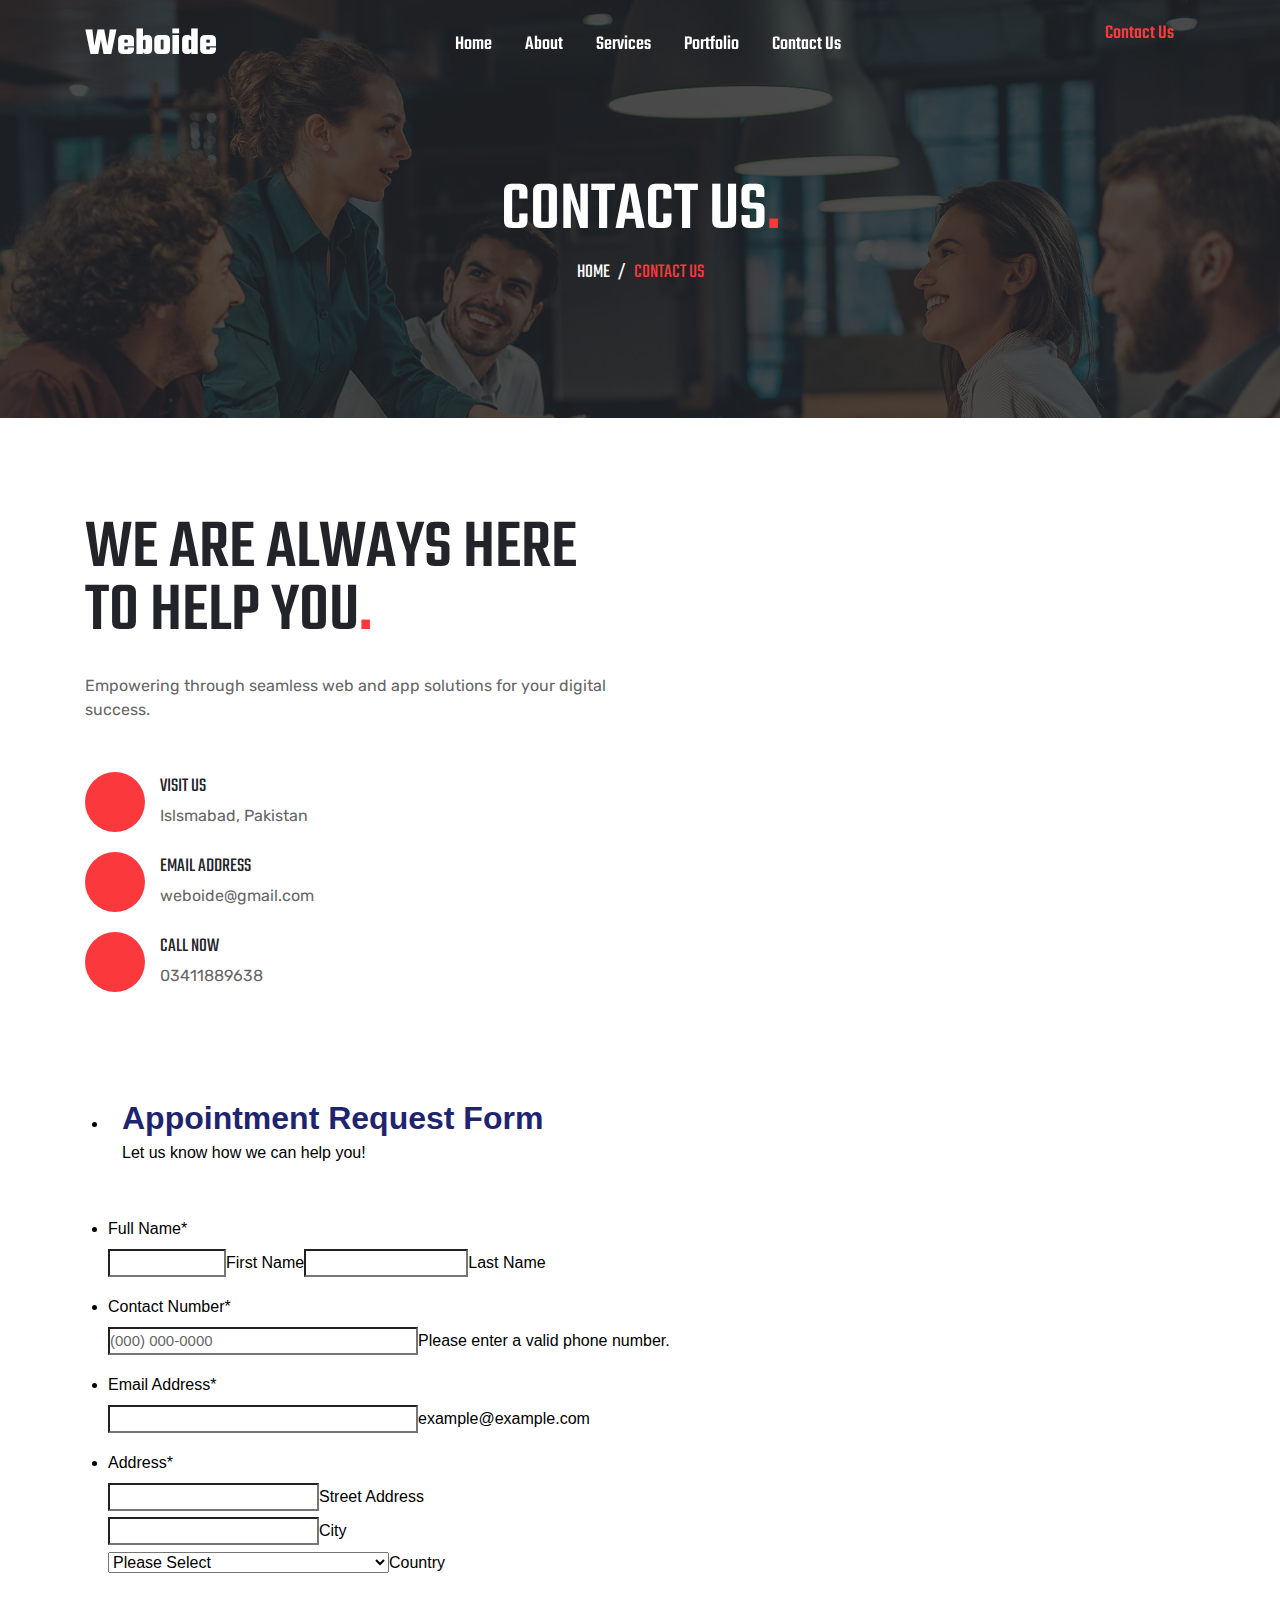
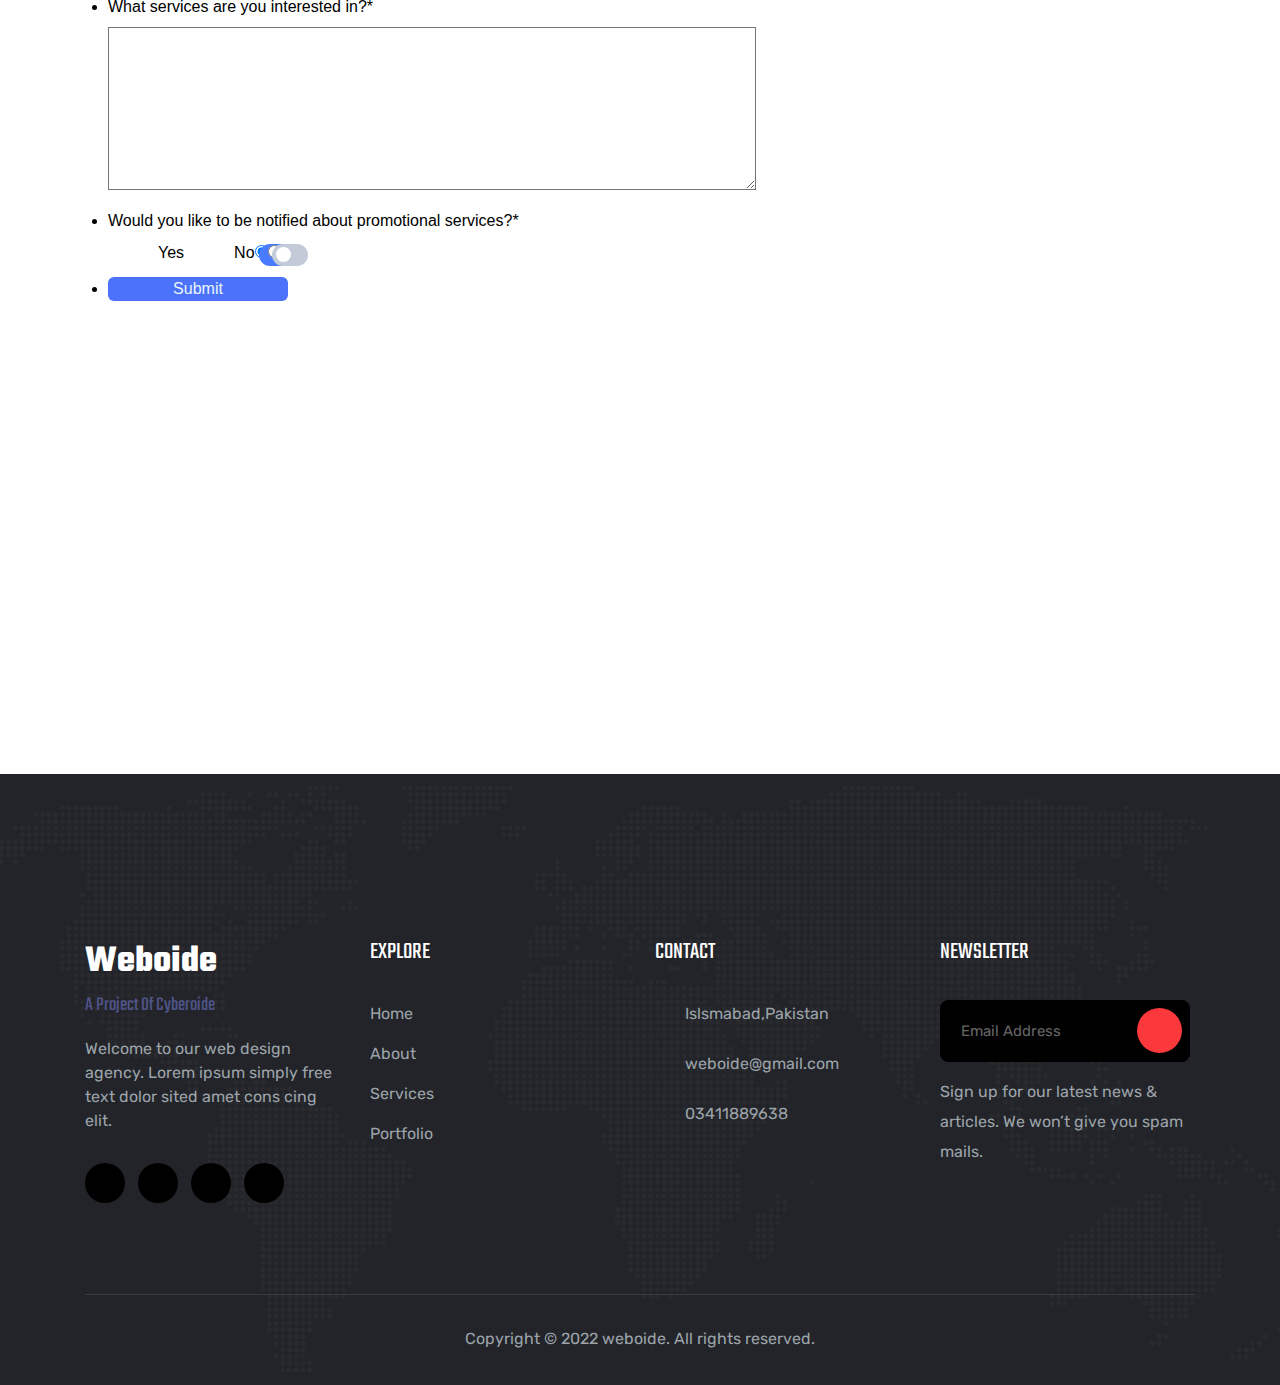
==== contact.html @ 8c6e2e1e "add jotform" ====
<!DOCTYPE html>
<html lang="en">

<head>
   <meta charset="UTF-8">
   <meta name="viewport" content="width=device-width, initial-scale=1.0">
   <meta http-equiv="X-UA-Compatible" content="ie=edge">
   <link rel="shortcut icon" href="img/favicon.png">
   <!-- GOOGLE FONTS CDN LINK -->
   <link rel="preconnect" href="https://fonts.gstatic.com">
   <link rel="stylesheet" href="https://cdnjs.cloudflare.com/ajax/libs/font-awesome/6.5.1/css/all.min.css"
      integrity="sha512-DTOQO9RWCH3ppGqcWaEA1BIZOC6xxalwEsw9c2QQeAIftl+Vegovlnee1c9QX4TctnWMn13TZye+giMm8e2LwA=="
      crossorigin="anonymous" referrerpolicy="no-referrer" />

   <link
      href="https://fonts.googleapis.com/css2?family=Rubik:wght@300;400;500;600;700;800&family=Teko:wght@400;500;600;700&display=swap"
      rel="stylesheet">
   <!-- CSS LINK -->
   <link rel="stylesheet" href="css/bootstrap.css">
   <!-- AOS ANIAMATION PLUGIN -->
   <link rel="stylesheet" href="css/animate.css">
   <!-- OWL CAROUSEL PLUGIN -->
   <link rel="stylesheet" href="css/owl.carousel.min.css">
   <link rel="stylesheet" href="css/owl.theme.default.min.css">
   <!-- MAGNIFIC POPUP PLUGIN -->
   <link rel="stylesheet" href="css/magnific-popup.css">
   <link rel="stylesheet" href="css/custom.css">
   <title>Weboide</title>
</head>

<body>



   <!-- ======================================== NAVIGRATION ======================================== -->
   <nav id="navigration" class="navbar fixed-top p-0">
      <div class="container">
         <!-- <a class="logo" href="#"><img src="img/logo.png" alt=""></a> -->
         <a class="logo" href="#">Weboide</a>

         <div class="sidenav">
            <div class="header">
               <a class="logo d-lg-none" href="#">Weboide</a>
               <a href="#" class="d-lg-none" id="showsidenav"><img src="img/icon/letter-x.png" alt=""> </a>
            </div>
            <ul class="mb-0">
               <li class="nav-item"><a class="nav-link" href="index.html">Home</a></li>
               <li class="nav-item"><a class="nav-link" href="#featureSection">About</a></li>
               <li class="nav-item"><a class="nav-link" href="#serviceSection">Services</a></li>
               <li class="nav-item"><a class="nav-link" href="#portfolioSection">Portfolio</a></li>
               <li class="nav-item"><a class="nav-link" href="contact.html">Contact Us</a></li>
            </ul>
         </div>
         <a href="contact.html" class="btn font-btn get-quote d-none d-md-block"><i class="fal fa-chevron-right"></i>
            <span>Contact Us</span></a>
         <div id="hamburger" class="d-lg-none">
            <img src="img/icon/menu.png" class="img01" alt="">
         </div>
      </div>
   </nav>



   <!-- ======================================== PAGE HEADER ======================================== -->
   <section id="pageHeader">
      <div class="overlay">
         <div class="container">
            <div class="row">
               <div class="col">
                  <div class="txt text-center">
                     <div class="sec-header">
                        <h2>CONTACT US<span>.</span></h2>
                        <p><a href="index.html">HOME</a> <span>/</span> CONTACT US</p>
                     </div>
                  </div>
               </div>
            </div>
         </div>
      </div>
   </section>





   <!-- ======================================== CONTACT SECTION ======================================== -->
   <section id="contactSection">
      <div class="container">
         <div class="row">
            <div class="col-lg-6 mb-5 mb-lg-0">
               <div class="part1">
                  <div class="sec-header">
                     <h2>WE ARE ALWAYS HERE TO HELP YOU<span>.</span></h2>
                     <p>Empowering through seamless web and app solutions for your digital success.</p>
                  </div>
                  <div class="icon-box wow fadeInLeftBig" data-wow-duration="1.5s">
                     <div class="icon">
                        <i class="fal fa-map-marker-alt"></i>
                     </div>
                     <div class="txt">
                        <p>VISIT US</p>
                        <span>Islsmabad, Pakistan</span>
                     </div>
                  </div>
                  <div class="icon-box wow fadeInLeftBig" data-wow-duration="1.5s">
                     <div class="icon">
                        <i class="fal fa-envelope"></i>
                     </div>
                     <div class="txt">
                        <p>EMAIL ADDRESS</p>
                        <span>weboide@gmail.com</span>
                     </div>
                  </div>
                  <div class="icon-box mb-0 wow fadeInLeftBig" data-wow-duration="1.5s">
                     <div class="icon">
                        <i class="fal fa-phone-alt"></i>
                     </div>
                     <div class="txt">
                        <p>CALL NOW</p>
                        <span>03411889638</span>
                     </div>
                  </div>
               </div>
            </div>

            <script src="https://cdn03.jotfor.ms/static/prototype.forms.js?v=3.3.50916" type="text/javascript"></script>
            <script src="https://cdn01.jotfor.ms/static/jotform.forms.js?v=3.3.50916" type="text/javascript"></script>
            <script src="https://cdn02.jotfor.ms/js/vendor/maskedinput_5.0.9.min.js?v=3.3.50916" type="text/javascript"></script>
            <script src="https://cdn03.jotfor.ms/js/punycode-1.4.1.min.js?v=3.3.50916" type="text/javascript" defer></script>
            <script src="https://cdn01.jotfor.ms/s/umd/5727c99f1b9/for-form-branding-footer.js?v=3.3.50916" type="text/javascript" defer></script>
            <script src="https://cdn01.jotfor.ms/js/vendor/smoothscroll.min.js?v=3.3.50916" type="text/javascript"></script>
            <script src="https://cdn02.jotfor.ms/js/errorNavigation.js?v=3.3.50916" type="text/javascript"></script>
            <script type="text/javascript">	JotForm.newDefaultTheme = true;
               JotForm.extendsNewTheme = false;
               JotForm.singleProduct = false;
               JotForm.newPaymentUIForNewCreatedForms = true;
               JotForm.texts = {"confirmEmail":"E-mail does not match","pleaseWait":"Please wait...","validateEmail":"You need to validate this e-mail","confirmClearForm":"Are you sure you want to clear the form","lessThan":"Your score should be less than or equal to","incompleteFields":"There are incomplete required fields. Please complete them.","required":"This field is required.","requireOne":"At least one field required.","requireEveryRow":"Every row is required.","requireEveryCell":"Every cell is required.","email":"Enter a valid e-mail address","alphabetic":"This field can only contain letters","numeric":"This field can only contain numeric values","alphanumeric":"This field can only contain letters and numbers.","cyrillic":"This field can only contain cyrillic characters","url":"This field can only contain a valid URL","currency":"This field can only contain currency values.","fillMask":"Field value must fill mask.","uploadExtensions":"You can only upload following files:","noUploadExtensions":"File has no extension file type (e.g. .txt, .png, .jpeg)","uploadFilesize":"File size cannot be bigger than:","uploadFilesizemin":"File size cannot be smaller than:","gradingScoreError":"Score total should only be less than or equal to","inputCarretErrorA":"Input should not be less than the minimum value:","inputCarretErrorB":"Input should not be greater than the maximum value:","maxDigitsError":"The maximum digits allowed is","minCharactersError":"The number of characters should not be less than the minimum value:","maxCharactersError":"The number of characters should not be more than the maximum value:","freeEmailError":"Free email accounts are not allowed","minSelectionsError":"The minimum required number of selections is ","maxSelectionsError":"The maximum number of selections allowed is ","pastDatesDisallowed":"Date must not be in the past.","dateLimited":"This date is unavailable.","dateInvalid":"This date is not valid. The date format is {format}","dateInvalidSeparate":"This date is not valid. Enter a valid {element}.","ageVerificationError":"You must be older than {minAge} years old to submit this form.","multipleFileUploads_typeError":"{file} has invalid extension. Only {extensions} are allowed.","multipleFileUploads_sizeError":"{file} is too large, maximum file size is {sizeLimit}.","multipleFileUploads_minSizeError":"{file} is too small, minimum file size is {minSizeLimit}.","multipleFileUploads_emptyError":"{file} is empty, please select files again without it.","multipleFileUploads_uploadFailed":"File upload failed, please remove it and upload the file again.","multipleFileUploads_onLeave":"The files are being uploaded, if you leave now the upload will be cancelled.","multipleFileUploads_fileLimitError":"Only {fileLimit} file uploads allowed.","dragAndDropFilesHere_infoMessage":"Drag and drop files here","chooseAFile_infoMessage":"Choose a file","maxFileSize_infoMessage":"Max. file size","generalError":"There are errors on the form. Please fix them before continuing.","generalPageError":"There are errors on this page. Please fix them before continuing.","wordLimitError":"Too many words. The limit is","wordMinLimitError":"Too few words.  The minimum is","characterLimitError":"Too many Characters.  The limit is","characterMinLimitError":"Too few characters. The minimum is","ccInvalidNumber":"Credit Card Number is invalid.","ccInvalidCVC":"CVC number is invalid.","ccInvalidExpireDate":"Expire date is invalid.","ccInvalidExpireMonth":"Expiration month is invalid.","ccInvalidExpireYear":"Expiration year is invalid.","ccMissingDetails":"Please fill up the credit card details.","ccMissingProduct":"Please select at least one product.","ccMissingDonation":"Please enter numeric values for donation amount.","disallowDecimals":"Please enter a whole number.","restrictedDomain":"This domain is not allowed","ccDonationMinLimitError":"Minimum amount is {minAmount} {currency}","requiredLegend":"All fields marked with * are required and must be filled.","geoPermissionTitle":"Permission Denied","geoPermissionDesc":"Check your browser's privacy settings.","geoNotAvailableTitle":"Position Unavailable","geoNotAvailableDesc":"Location provider not available. Please enter the address manually.","geoTimeoutTitle":"Timeout","geoTimeoutDesc":"Please check your internet connection and try again.","selectedTime":"Selected Time","formerSelectedTime":"Former Time","cancelAppointment":"Cancel Appointment","cancelSelection":"Cancel Selection","noSlotsAvailable":"No slots available","slotUnavailable":"{time} on {date} has been selected is unavailable. Please select another slot.","multipleError":"There are {count} errors on this page. Please correct them before moving on.","oneError":"There is {count} error on this page. Please correct it before moving on.","doneMessage":"Well done! All errors are fixed.","doneButton":"Done","reviewSubmitText":"Review and Submit","nextButtonText":"Next","prevButtonText":"Previous","seeErrorsButton":"See Errors","notEnoughStock":"Not enough stock for the current selection","notEnoughStock_remainedItems":"Not enough stock for the current selection ({count} items left)","soldOut":"Sold Out","justSoldOut":"Just Sold Out","selectionSoldOut":"Selection Sold Out","subProductItemsLeft":"({count} items left)","startButtonText":"START","submitButtonText":"Submit","submissionLimit":"Sorry! Only one entry is allowed. Multiple submissions are disabled for this form.","reviewBackText":"Back to Form","seeAllText":"See All","progressMiddleText":"of","fieldError":"field has an error.","error":"Error"};
               JotForm.newPaymentUI = true;
               JotForm.replaceTagTest = true;
               JotForm.clearFieldOnHide="disable";
               JotForm.submitError="jumpToFirstError";
               window.addEventListener('DOMContentLoaded',function(){window.brandingFooter.init({"formID":240355341008446,"campaign":"powered_by_jotform_le","isCardForm":false,"isLegacyForm":true})});	JotForm.isFullSource = true;
            
               JotForm.init(function(){
               /*INIT-START*/
                  JotForm.setPhoneMaskingValidator( 'input_4_full', '\u0028\u0023\u0023\u0023\u0029 \u0023\u0023\u0023\u002d\u0023\u0023\u0023\u0023' );
            if (window.JotForm && JotForm.accessible) $('input_10').setAttribute('tabindex',0);
                  JotForm.setCustomHint( 'input_10', 'Type here...' );
                  JotForm.alterTexts({"startButtonText":"START"});
               /*INIT-END*/
               });
            
               setTimeout(function() {
            JotForm.paymentExtrasOnTheFly([null,{"name":"heading","qid":"1","text":"Appointment Request Form","type":"control_head"},null,{"name":"fullName","qid":"3","text":"Full Name","type":"control_fullname"},{"name":"contactNumber","qid":"4","text":"Contact Number","type":"control_phone"},{"name":"emailAddress","qid":"5","subLabel":"example@example.com","text":"Email Address","type":"control_email"},{"name":"address","qid":"6","text":"Address","type":"control_address"},null,null,null,{"mde":"No","name":"whatServices","qid":"10","text":"What services are you interested in?","type":"control_textarea","wysiwyg":"Disable"},{"name":"wouldYou","qid":"11","text":"Would you like to be notified about promotional services?","type":"control_radio"},null,null,{"name":"submit","qid":"14","text":"Submit","type":"control_button"}]);}, 20); 
            </script>
            <link type="text/css" rel="stylesheet" href="https://cdn01.jotfor.ms/stylebuilder/static/form-common.css?v=f3ae569
            "/>
            <style type="text/css">@media print{*{-webkit-print-color-adjust: exact !important;color-adjust: exact !important;}.form-section{display:inline!important}.form-pagebreak{display:none!important}.form-section-closed{height:auto!important}.page-section{position:initial!important}}</style>
            <link type="text/css" rel="stylesheet" href="https://cdn02.jotfor.ms/themes/CSS/5e6b428acc8c4e222d1beb91.css?v=3.3.50916"/>
            <link type="text/css" rel="stylesheet" href="https://cdn03.jotfor.ms/css/styles/payment/payment_styles.css?3.3.50916" />
            <link type="text/css" rel="stylesheet" href="https://cdn01.jotfor.ms/css/styles/payment/payment_feature.css?3.3.50916" />
            <link type="text/css" rel="stylesheet" href="https://cdn02.jotfor.ms/stylebuilder/static/donationBox.css?v=3.3.50916">
            <style type="text/css" id="form-designer-style">
                /* Injected CSS Code */
            
            /* Begining of advanced designer */
            /*PREFERENCES STYLE*/
            /*  1 - Preferences style */
            /*  1 - FONT FAMILY */
            .form-all {
              font-family: "Inter", sans-serif;
            }
            /* 2 - FORM WIDTH */
            .form-all {
              max-width: 752px;
            }
            /* 5 - FONT SIZE */
            .form-all {
              font-size: 16px;
            }
            /* 5 - input bg color */
            .form-textbox,
            .form-textarea,
            .form-radio-other-input,
            .form-checkbox-other-input,
            .form-captcha input,
            .form-spinner input {
              background-color: #ffffff;
            }
            /* 10 - LINE SPACING */
            .form-line {
              margin-top: 12px;
              margin-bottom: 12px;
              padding-top: 0;
              padding-bottom: 0;
            }
            .supernova .form-all,
            .form-all {
              background-color: #ffffff;
            }
            .supernova {
              background-color: #4c72fb;
            }
            .supernova body {
              background-color: transparent;
            }
            .form-all,
            .form-label-top,
            .form-label-left,
            .form-label-right,
            .form-html,
            .form-checkbox-item label,
            .form-radio-item label,
            span.FITB .qb-checkbox-label,
            span.FITB .qb-radiobox-label,
            span.FITB .form-radio label,
            span.FITB .form-checkbox label,
            [data-blotid][data-type=checkbox] [data-labelid],
            [data-blotid][data-type=radiobox] [data-labelid],
            span.FITB-inptCont[data-type=checkbox] label,
            span.FITB-inptCont[data-type=radiobox] label,
            .form-sub-label {
              color: #000000;
            }
            .form-all {
              margin: 72px auto;
            }
            .form-all:before {
              content: none;
            }
            /*PREFERENCES STYLE*/
            /* 17 - INPUT WIDTHS */
            /*  20 - FORM PADDING */
            ul.form-section {
              padding: 0px 38px;
            }
            /* Heights */
            /* 11 - LINE PADDING */
            /* LABEL STYLE */
            /* 12 - ROUNDED INPUTS */
            .form-textbox:not(#productSearch-input),
            .form-radio-other-input,
            .form-checkbox-other-input,
            .form-captcha input,
            .form-spinner input,
            .form-pagebreak-back,
            .form-pagebreak-next,
            .qq-upload-button,
            .signature-wrapper,
            .form-error-message {
              border-radius: 0px;
            }
            .form-textarea {
              border-radius: 0px;
            }
            .supernova .form-all,
            .form-all {
              border-radius: 20px;
            }
            .form-section:first-child {
              border-radius: 20px 20px 0 0;
            }
            .form-section:last-child {
              border-radius: 0 0 20px 20px;
            }
            .form-radio-item,
            .form-checkbox-item {
              padding-bottom: 0px;
            }
            .form-radio-item:last-child,
            .form-checkbox-item:last-child {
              padding-bottom: 0;
            }
            .form-single-column .form-checkbox-item,
            .form-single-column .form-radio-item {
              width: 100%;
            }
            .form-checkbox-item .editor-container div,
            .form-radio-item .editor-container div {
              position: relative;
            }
            .form-checkbox-item .editor-container div:before,
            .form-radio-item .editor-container div:before {
              display: inline-block;
              vertical-align: middle;
              left: 0;
              width: 20px;
              height: 20px;
            }
            .form-radio-item:not(#foo),
            .form-checkbox-item:not(#foo) {
              position: relative;
            }
            .form-radio-item:not(#foo) .form-radio + span:before,
            .form-checkbox-item:not(#foo) .form-radio + span:before,
            .form-radio-item:not(#foo) .form-radio + span:after,
            .form-checkbox-item:not(#foo) .form-radio + span:after,
            .form-radio-item:not(#foo) .form-radio:checked + span div:after,
            .form-checkbox-item:not(#foo) .form-radio:checked + span div:after,
            .form-radio-item:not(#foo) .form-checkbox + span:before,
            .form-checkbox-item:not(#foo) .form-checkbox + span:before,
            .form-radio-item:not(#foo) .form-checkbox + span:after,
            .form-checkbox-item:not(#foo) .form-checkbox + span:after,
            .form-radio-item:not(#foo) .form-checkbox:checked + span div:after,
            .form-checkbox-item:not(#foo) .form-checkbox:checked + span div:after {
              display: none;
            }
            .form-radio-item:not(#foo) .form-radio + label:after,
            .form-checkbox-item:not(#foo) .form-radio + label:after,
            .form-radio-item:not(#foo) .form-radio + span:after,
            .form-checkbox-item:not(#foo) .form-radio + span:after,
            .form-radio-item:not(#foo) .form-checkbox + label:after,
            .form-checkbox-item:not(#foo) .form-checkbox + label:after,
            .form-radio-item:not(#foo) .form-checkbox + span:after,
            .form-checkbox-item:not(#foo) .form-checkbox + span:after {
              opacity: 1;
              transform: scale(1);
            }
            .form-radio-item:not(#foo) label:after,
            .form-checkbox-item:not(#foo) label:after {
              background-color: #ffffff;
            }
            .form-radio-item:not(#foo) .form-checkbox + label,
            .form-checkbox-item:not(#foo) .form-checkbox + label,
            .form-radio-item:not(#foo) .form-checkbox + span,
            .form-checkbox-item:not(#foo) .form-checkbox + span,
            .form-radio-item:not(#foo) .form-radio + label,
            .form-checkbox-item:not(#foo) .form-radio + label,
            .form-radio-item:not(#foo) .form-radio + span,
            .form-checkbox-item:not(#foo) .form-radio + span {
              padding-left: 50px;
            }
            .form-radio-item:not(#foo) label,
            .form-checkbox-item:not(#foo) label {
              float: left;
            }
            .form-radio-item:not(#foo) label:before,
            .form-checkbox-item:not(#foo) label:before,
            .form-radio-item:not(#foo) .editor-container div:before,
            .form-checkbox-item:not(#foo) .editor-container div:before {
              content: '';
              position: absolute;
              display: inline-block;
              vertical-align: baseline;
              border-radius: 12px;
              top: 0;
              left: 4px;
              width: 36px;
              height: 22px;
              cursor: pointer;
              background: #C3CAD8;
            }
            .form-radio-item:not(#foo) label:after,
            .form-checkbox-item:not(#foo) label:after,
            .form-radio-item:not(#foo) .editor-container div:after,
            .form-checkbox-item:not(#foo) .editor-container div:after {
              content: '';
              position: absolute;
              display: inline-block;
              top: 3px;
              left: 8px;
              width: 15px;
              height: 15px;
              border-radius: 12px;
              -webkit-transition-property: all;
              -moz-transition-property: all;
              -ms-transition-property: all;
              -o-transition-property: all;
              transition-property: all;
              -webkit-transition-duration: 0.2s;
              -moz-transition-duration: 0.2s;
              -ms-transition-duration: 0.2s;
              -o-transition-duration: 0.2s;
              transition-duration: 0.2s;
              -webkit-transition-timing-function: ease;
              -moz-transition-timing-function: ease;
              -ms-transition-timing-function: ease;
              -o-transition-timing-function: ease;
              transition-timing-function: ease;
            }
            .form-radio-item:not(#foo) input:checked + label:before,
            .form-checkbox-item:not(#foo) input:checked + label:before {
              background: #487bff;
            }
            .form-radio-item:not(#foo) input:checked + label:after,
            .form-checkbox-item:not(#foo) input:checked + label:after {
              left: 20px;
            }
            .submit-button {
              font-size: 16px;
              font-weight: normal;
              font-family: inherit;
              border: none;
              border-width: 0px;
              border-style: solid;
              border-color: #3d9ae2;
            }
            .submit-button {
              min-width: 180px;
            }
            li[data-type="control_button"] .form-submit-button {
              color: #e8f6fb;
              background-color: #4c72fb;
              background-image: none;
              box-shadow: none;
              text-shadow: none;
            }
            li[data-type="control_button"] .form-submit-button:hover {
              background-color: #0534dc;
            }
            li[data-type="control_button"] button.jf-form-buttons.form-sacl-button,
            li[data-type="control_button"] button.jf-form-buttons.form-submit-print {
              color: #4c72fb;
              border-color: #4c72fb;
              background-image: none;
              background-color: #fff;
            }
            li[data-type="control_button"] button.jf-form-buttons.form-sacl-button:hover,
            li[data-type="control_button"] button.jf-form-buttons.form-submit-print:hover {
              background-color: #0534dc;
              color: #fff;
            }
            li[data-type="control_button"] button.jf-form-buttons.form-pagebreak-back {
              background-image: none;
              background-color: #0534dc;
              box-shadow: none;
              text-shadow: none;
            }
            li[data-type="control_button"] button.jf-form-buttons.form-pagebreak-back:hover {
              background-color: #0428aa;
              color: #fff;
            }
            .form-submit-button,
            .form-submit-reset,
            .form-submit-print {
              border-radius: 6px;
            }
            .form-all .form-pagebreak-back,
            .form-all .form-pagebreak-next {
              font-family: "Inter", sans-serif;
              font-size: 16px;
              font-weight: normal;
            }
            .form-all .form-pagebreak-back,
            .form-all .form-pagebreak-next {
              min-width: 128px;
            }
            li[data-type="control_image"] div {
              text-align: left;
            }
            li[data-type="control_image"] img {
              border: none;
              border-width: 0px !important;
              border-style: solid !important;
              border-color: false !important;
            }
            .supernova {
              height: 100%;
              background-repeat: no-repeat;
              background-attachment: scroll;
              background-position: center top;
              background-repeat: repeat;
            }
            .supernova {
              background-image: none;
            }
            #stage {
              background-image: none;
            }
            /* | */
            .form-all {
              background-repeat: no-repeat;
              background-attachment: scroll;
              background-position: center top;
              background-repeat: repeat;
            }
            .form-header-group {
              background-repeat: no-repeat;
              background-attachment: scroll;
              background-position: center top;
            }
            .header-large h1.form-header {
              font-size: 2em;
            }
            .header-large h2.form-header {
              font-size: 1.5em;
            }
            .header-large h3.form-header {
              font-size: 1.17em;
            }
            .header-large h1 + .form-subHeader {
              font-size: 1em;
            }
            .header-large h2 + .form-subHeader {
              font-size: .875em;
            }
            .header-large h3 + .form-subHeader {
              font-size: .75em;
            }
            .header-default h1.form-header {
              font-size: 2em;
            }
            .header-default h2.form-header {
              font-size: 1.5em;
            }
            .header-default h3.form-header {
              font-size: 1.17em;
            }
            .header-default h1 + .form-subHeader {
              font-size: 1em;
            }
            .header-default h2 + .form-subHeader {
              font-size: .875em;
            }
            .header-default h3 + .form-subHeader {
              font-size: .75em;
            }
            .header-small h1.form-header {
              font-size: 2em;
            }
            .header-small h2.form-header {
              font-size: 1.5em;
            }
            .header-small h3.form-header {
              font-size: 1.17em;
            }
            .header-small h1 + .form-subHeader {
              font-size: 1em;
            }
            .header-small h2 + .form-subHeader {
              font-size: .875em;
            }
            .header-small h3 + .form-subHeader {
              font-size: .75em;
            }
            .form-header-group {
              text-align: left;
            }
            .form-header-group {
              font-family: "false", sans-serif;
            }
            div.form-header-group.header-large,
            div.form-header-group.hasImage {
              margin: 0px -38px;
            }
            div.form-header-group.header-large,
            div.form-header-group.hasImage {
              padding: 40px 52px;
            }
            .form-header-group .form-header,
            .form-header-group .form-subHeader {
              color: -1;
            }
            .form-line-error {
              -webkit-transition-property: none;
              -moz-transition-property: none;
              -ms-transition-property: none;
              -o-transition-property: none;
              transition-property: none;
              -webkit-transition-duration: 0.3s;
              -moz-transition-duration: 0.3s;
              -ms-transition-duration: 0.3s;
              -o-transition-duration: 0.3s;
              transition-duration: 0.3s;
              -webkit-transition-timing-function: ease;
              -moz-transition-timing-function: ease;
              -ms-transition-timing-function: ease;
              -o-transition-timing-function: ease;
              transition-timing-function: ease;
              background-color: #fff4f4;
            }
            .form-line-error .form-error-message {
              background-color: #f23a3c;
              clear: both;
              float: none;
            }
            .form-line-error .form-error-message .form-error-arrow {
              border-bottom-color: #f23a3c;
            }
            .form-line-error input:not(#coupon-input),
            .form-line-error textarea,
            .form-line-error .form-validation-error {
              border: 1px solid #f23a3c;
              box-shadow: 0 0 3px #f23a3c;
            }
            .form-line-error {
              -webkit-transition-property: none;
              -moz-transition-property: none;
              -ms-transition-property: none;
              -o-transition-property: none;
              transition-property: none;
              -webkit-transition-duration: 0.3s;
              -moz-transition-duration: 0.3s;
              -ms-transition-duration: 0.3s;
              -o-transition-duration: 0.3s;
              transition-duration: 0.3s;
              -webkit-transition-timing-function: ease;
              -moz-transition-timing-function: ease;
              -ms-transition-timing-function: ease;
              -o-transition-timing-function: ease;
              transition-timing-function: ease;
              background-color: #fff4f4;
            }
            .form-line-active {
              background-color: #f1f5ff;
            }
            /* 29 - FORM COLUMNS */
            
            /*__INSPECT_SEPERATOR__*/
            
                /* Injected CSS Code */
            </style>
            
            <form class="jotform-form" onsubmit="return typeof testSubmitFunction !== 'undefined' && testSubmitFunction();" action="https://submit.jotform.com/submit/240355341008446" method="post" name="form_240355341008446" id="240355341008446" accept-charset="utf-8" autocomplete="on"><input type="hidden" name="formID" value="240355341008446" /><input type="hidden" id="JWTContainer" value="" /><input type="hidden" id="cardinalOrderNumber" value="" /><input type="hidden" id="jsExecutionTracker" name="jsExecutionTracker" value="build-date-1707160842156" /><input type="hidden" id="submitSource" name="submitSource" value="unknown" /><input type="hidden" id="buildDate" name="buildDate" value="1707160842156" />
              <div role="main" class="form-all">
                <ul class="form-section page-section">
                  <li id="cid_1" class="form-input-wide" data-type="control_head">
                    <div class="form-header-group  header-large">
                      <div class="header-text httac htvam">
                        <h1 id="header_1" class="form-header" data-component="header">Appointment Request Form</h1>
                        <div id="subHeader_1" class="form-subHeader">Let us know how we can help you!</div>
                      </div>
                    </div>
                  </li>
                  <li class="form-line jf-required" data-type="control_fullname" id="id_3"><label class="form-label form-label-top form-label-auto" id="label_3" for="first_3" aria-hidden="false"> Full Name<span class="form-required">*</span> </label>
                    <div id="cid_3" class="form-input-wide jf-required" data-layout="full">
                      <div data-wrapper-react="true"><span class="form-sub-label-container" style="vertical-align:top" data-input-type="first"><input type="text" id="first_3" name="q3_fullName[first]" class="form-textbox validate[required]" data-defaultvalue="" autoComplete="section-input_3 given-name" size="10" data-component="first" aria-labelledby="label_3 sublabel_3_first" required="" value="" /><label class="form-sub-label" for="first_3" id="sublabel_3_first" style="min-height:13px">First Name</label></span><span class="form-sub-label-container" style="vertical-align:top" data-input-type="last"><input type="text" id="last_3" name="q3_fullName[last]" class="form-textbox validate[required]" data-defaultvalue="" autoComplete="section-input_3 family-name" size="15" data-component="last" aria-labelledby="label_3 sublabel_3_last" required="" value="" /><label class="form-sub-label" for="last_3" id="sublabel_3_last" style="min-height:13px">Last Name</label></span></div>
                    </div>
                  </li>
                  <li class="form-line form-line-column form-col-1 jf-required" data-type="control_phone" id="id_4"><label class="form-label form-label-top form-label-auto" id="label_4" for="input_4_full"> Contact Number<span class="form-required">*</span> </label>
                    <div id="cid_4" class="form-input-wide jf-required" data-layout="half"> <span class="form-sub-label-container" style="vertical-align:top"><input type="tel" id="input_4_full" name="q4_contactNumber[full]" data-type="mask-number" class="mask-phone-number form-textbox validate[required, Fill Mask]" data-defaultvalue="" autoComplete="section-input_4 tel-national" style="width:310px" data-masked="true" placeholder="(000) 000-0000" data-component="phone" aria-labelledby="label_4 sublabel_4_masked" required="" value="" /><label class="form-sub-label" for="input_4_full" id="sublabel_4_masked" style="min-height:13px">Please enter a valid phone number.</label></span> </div>
                  </li>
                  <li class="form-line form-line-column form-col-2 jf-required" data-type="control_email" id="id_5"><label class="form-label form-label-top form-label-auto" id="label_5" for="input_5" aria-hidden="false"> Email Address<span class="form-required">*</span> </label>
                    <div id="cid_5" class="form-input-wide jf-required" data-layout="half"> <span class="form-sub-label-container" style="vertical-align:top"><input type="email" id="input_5" name="q5_emailAddress" class="form-textbox validate[required, Email]" data-defaultvalue="" autoComplete="section-input_5 email" style="width:310px" size="310" data-component="email" aria-labelledby="label_5 sublabel_input_5" required="" value="" /><label class="form-sub-label" for="input_5" id="sublabel_input_5" style="min-height:13px">example@example.com</label></span> </div>
                  </li>
                  <li class="form-line jf-required" data-type="control_address" id="id_6"><label class="form-label form-label-top" id="label_6" for="input_6_addr_line1" aria-hidden="false"> Address<span class="form-required">*</span> </label>
                    <div id="cid_6" class="form-input-wide jf-required" data-layout="full">
                      <div summary="" class="form-address-table jsTest-addressField">
                        <div class="form-address-line-wrapper jsTest-address-line-wrapperField"><span class="form-address-line form-address-street-line jsTest-address-lineField"><span class="form-sub-label-container" style="vertical-align:top"><input type="text" id="input_6_addr_line1" name="q6_address[addr_line1]" class="form-textbox validate[required] form-address-line" data-defaultvalue="" autoComplete="section-input_6 address-line1" data-component="address_line_1" aria-labelledby="label_6 sublabel_6_addr_line1" required="" value="" /><label class="form-sub-label" for="input_6_addr_line1" id="sublabel_6_addr_line1" style="min-height:13px">Street Address</label></span></span></div>
                        <div class="form-address-line-wrapper jsTest-address-line-wrapperField" style="display:none"><span class="form-address-line form-address-street-line jsTest-address-lineField"><span class="form-sub-label-container" style="vertical-align:top"><input type="text" id="input_6_addr_line2" name="q6_address[addr_line2]" class="form-textbox form-address-line" data-defaultvalue="" autoComplete="section-input_6 off" data-component="address_line_2" aria-labelledby="label_6 sublabel_6_addr_line2" required="" value="" /><label class="form-sub-label" for="input_6_addr_line2" id="sublabel_6_addr_line2" style="min-height:13px">Street Address Line 2</label></span></span></div>
                        <div class="form-address-line-wrapper jsTest-address-line-wrapperField"><span class="form-address-line form-address-city-line jsTest-address-lineField "><span class="form-sub-label-container" style="vertical-align:top"><input type="text" id="input_6_city" name="q6_address[city]" class="form-textbox validate[required] form-address-city" data-defaultvalue="" autoComplete="section-input_6 address-level2" data-component="city" aria-labelledby="label_6 sublabel_6_city" required="" value="" /><label class="form-sub-label" for="input_6_city" id="sublabel_6_city" style="min-height:13px">City</label></span></span><span class="form-address-line form-address-state-line jsTest-address-lineField form-address-hiddenLine" style="display:none"><span class="form-sub-label-container" style="vertical-align:top"><input type="text" id="input_6_state" name="q6_address[state]" class="form-textbox form-address-state" data-defaultvalue="" autoComplete="section-input_6 address-level1" data-component="state" aria-labelledby="label_6 sublabel_6_state" value="" /><label class="form-sub-label" for="input_6_state" id="sublabel_6_state" style="min-height:13px">State / Province</label></span></span></div>
                        <div class="form-address-line-wrapper jsTest-address-line-wrapperField"><span class="form-address-line form-address-zip-line jsTest-address-lineField form-address-hiddenLine" style="display:none"><span class="form-sub-label-container" style="vertical-align:top"><input type="text" id="input_6_postal" name="q6_address[postal]" class="form-textbox form-address-postal" data-defaultvalue="" autoComplete="section-input_6 postal-code" data-component="zip" aria-labelledby="label_6 sublabel_6_postal" value="" /><label class="form-sub-label" for="input_6_postal" id="sublabel_6_postal" style="min-height:13px">Postal / Zip Code</label></span></span><span class="form-address-line form-address-country-line jsTest-address-lineField "><span class="form-sub-label-container" style="vertical-align:top"><select class="form-dropdown form-address-country" name="q6_address[country]" id="input_6_country" data-component="country" required="" aria-labelledby="label_6 sublabel_6_country" autoComplete="section-input_6 country">
                                <option value="">Please Select</option>
                                <option value="United States">United States</option>
                                <option value="Afghanistan">Afghanistan</option>
                                <option value="Albania">Albania</option>
                                <option value="Algeria">Algeria</option>
                                <option value="American Samoa">American Samoa</option>
                                <option value="Andorra">Andorra</option>
                                <option value="Angola">Angola</option>
                                <option value="Anguilla">Anguilla</option>
                                <option value="Antigua and Barbuda">Antigua and Barbuda</option>
                                <option value="Argentina">Argentina</option>
                                <option value="Armenia">Armenia</option>
                                <option value="Aruba">Aruba</option>
                                <option value="Australia">Australia</option>
                                <option value="Austria">Austria</option>
                                <option value="Azerbaijan">Azerbaijan</option>
                                <option value="The Bahamas">The Bahamas</option>
                                <option value="Bahrain">Bahrain</option>
                                <option value="Bangladesh">Bangladesh</option>
                                <option value="Barbados">Barbados</option>
                                <option value="Belarus">Belarus</option>
                                <option value="Belgium">Belgium</option>
                                <option value="Belize">Belize</option>
                                <option value="Benin">Benin</option>
                                <option value="Bermuda">Bermuda</option>
                                <option value="Bhutan">Bhutan</option>
                                <option value="Bolivia">Bolivia</option>
                                <option value="Bosnia and Herzegovina">Bosnia and Herzegovina</option>
                                <option value="Botswana">Botswana</option>
                                <option value="Brazil">Brazil</option>
                                <option value="Brunei">Brunei</option>
                                <option value="Bulgaria">Bulgaria</option>
                                <option value="Burkina Faso">Burkina Faso</option>
                                <option value="Burundi">Burundi</option>
                                <option value="Cambodia">Cambodia</option>
                                <option value="Cameroon">Cameroon</option>
                                <option value="Canada">Canada</option>
                                <option value="Cape Verde">Cape Verde</option>
                                <option value="Cayman Islands">Cayman Islands</option>
                                <option value="Central African Republic">Central African Republic</option>
                                <option value="Chad">Chad</option>
                                <option value="Chile">Chile</option>
                                <option value="China">China</option>
                                <option value="Christmas Island">Christmas Island</option>
                                <option value="Cocos (Keeling) Islands">Cocos (Keeling) Islands</option>
                                <option value="Colombia">Colombia</option>
                                <option value="Comoros">Comoros</option>
                                <option value="Congo">Congo</option>
                                <option value="Cook Islands">Cook Islands</option>
                                <option value="Costa Rica">Costa Rica</option>
                                <option value="Cote d&#x27;Ivoire">Cote d&#x27;Ivoire</option>
                                <option value="Croatia">Croatia</option>
                                <option value="Cuba">Cuba</option>
                                <option value="Curaçao">Curaçao</option>
                                <option value="Cyprus">Cyprus</option>
                                <option value="Czech Republic">Czech Republic</option>
                                <option value="Democratic Republic of the Congo">Democratic Republic of the Congo</option>
                                <option value="Denmark">Denmark</option>
                                <option value="Djibouti">Djibouti</option>
                                <option value="Dominica">Dominica</option>
                                <option value="Dominican Republic">Dominican Republic</option>
                                <option value="Ecuador">Ecuador</option>
                                <option value="Egypt">Egypt</option>
                                <option value="El Salvador">El Salvador</option>
                                <option value="Equatorial Guinea">Equatorial Guinea</option>
                                <option value="Eritrea">Eritrea</option>
                                <option value="Estonia">Estonia</option>
                                <option value="Ethiopia">Ethiopia</option>
                                <option value="Falkland Islands">Falkland Islands</option>
                                <option value="Faroe Islands">Faroe Islands</option>
                                <option value="Fiji">Fiji</option>
                                <option value="Finland">Finland</option>
                                <option value="France">France</option>
                                <option value="French Polynesia">French Polynesia</option>
                                <option value="Gabon">Gabon</option>
                                <option value="The Gambia">The Gambia</option>
                                <option value="Georgia">Georgia</option>
                                <option value="Germany">Germany</option>
                                <option value="Ghana">Ghana</option>
                                <option value="Gibraltar">Gibraltar</option>
                                <option value="Greece">Greece</option>
                                <option value="Greenland">Greenland</option>
                                <option value="Grenada">Grenada</option>
                                <option value="Guadeloupe">Guadeloupe</option>
                                <option value="Guam">Guam</option>
                                <option value="Guatemala">Guatemala</option>
                                <option value="Guernsey">Guernsey</option>
                                <option value="Guinea">Guinea</option>
                                <option value="Guinea-Bissau">Guinea-Bissau</option>
                                <option value="Guyana">Guyana</option>
                                <option value="Haiti">Haiti</option>
                                <option value="Honduras">Honduras</option>
                                <option value="Hong Kong">Hong Kong</option>
                                <option value="Hungary">Hungary</option>
                                <option value="Iceland">Iceland</option>
                                <option value="India">India</option>
                                <option value="Indonesia">Indonesia</option>
                                <option value="Iran">Iran</option>
                                <option value="Iraq">Iraq</option>
                                <option value="Ireland">Ireland</option>
                                <option value="Israel">Israel</option>
                                <option value="Italy">Italy</option>
                                <option value="Jamaica">Jamaica</option>
                                <option value="Japan">Japan</option>
                                <option value="Jersey">Jersey</option>
                                <option value="Jordan">Jordan</option>
                                <option value="Kazakhstan">Kazakhstan</option>
                                <option value="Kenya">Kenya</option>
                                <option value="Kiribati">Kiribati</option>
                                <option value="North Korea">North Korea</option>
                                <option value="South Korea">South Korea</option>
                                <option value="Kosovo">Kosovo</option>
                                <option value="Kuwait">Kuwait</option>
                                <option value="Kyrgyzstan">Kyrgyzstan</option>
                                <option value="Laos">Laos</option>
                                <option value="Latvia">Latvia</option>
                                <option value="Lebanon">Lebanon</option>
                                <option value="Lesotho">Lesotho</option>
                                <option value="Liberia">Liberia</option>
                                <option value="Libya">Libya</option>
                                <option value="Liechtenstein">Liechtenstein</option>
                                <option value="Lithuania">Lithuania</option>
                                <option value="Luxembourg">Luxembourg</option>
                                <option value="Macau">Macau</option>
                                <option value="Macedonia">Macedonia</option>
                                <option value="Madagascar">Madagascar</option>
                                <option value="Malawi">Malawi</option>
                                <option value="Malaysia">Malaysia</option>
                                <option value="Maldives">Maldives</option>
                                <option value="Mali">Mali</option>
                                <option value="Malta">Malta</option>
                                <option value="Marshall Islands">Marshall Islands</option>
                                <option value="Martinique">Martinique</option>
                                <option value="Mauritania">Mauritania</option>
                                <option value="Mauritius">Mauritius</option>
                                <option value="Mayotte">Mayotte</option>
                                <option value="Mexico">Mexico</option>
                                <option value="Micronesia">Micronesia</option>
                                <option value="Moldova">Moldova</option>
                                <option value="Monaco">Monaco</option>
                                <option value="Mongolia">Mongolia</option>
                                <option value="Montenegro">Montenegro</option>
                                <option value="Montserrat">Montserrat</option>
                                <option value="Morocco">Morocco</option>
                                <option value="Mozambique">Mozambique</option>
                                <option value="Myanmar">Myanmar</option>
                                <option value="Nagorno-Karabakh">Nagorno-Karabakh</option>
                                <option value="Namibia">Namibia</option>
                                <option value="Nauru">Nauru</option>
                                <option value="Nepal">Nepal</option>
                                <option value="Netherlands">Netherlands</option>
                                <option value="Netherlands Antilles">Netherlands Antilles</option>
                                <option value="New Caledonia">New Caledonia</option>
                                <option value="New Zealand">New Zealand</option>
                                <option value="Nicaragua">Nicaragua</option>
                                <option value="Niger">Niger</option>
                                <option value="Nigeria">Nigeria</option>
                                <option value="Niue">Niue</option>
                                <option value="Norfolk Island">Norfolk Island</option>
                                <option value="Turkish Republic of Northern Cyprus">Turkish Republic of Northern Cyprus</option>
                                <option value="Northern Mariana">Northern Mariana</option>
                                <option value="Norway">Norway</option>
                                <option value="Oman">Oman</option>
                                <option value="Pakistan">Pakistan</option>
                                <option value="Palau">Palau</option>
                                <option value="Palestine">Palestine</option>
                                <option value="Panama">Panama</option>
                                <option value="Papua New Guinea">Papua New Guinea</option>
                                <option value="Paraguay">Paraguay</option>
                                <option value="Peru">Peru</option>
                                <option value="Philippines">Philippines</option>
                                <option value="Pitcairn Islands">Pitcairn Islands</option>
                                <option value="Poland">Poland</option>
                                <option value="Portugal">Portugal</option>
                                <option value="Puerto Rico">Puerto Rico</option>
                                <option value="Qatar">Qatar</option>
                                <option value="Republic of the Congo">Republic of the Congo</option>
                                <option value="Romania">Romania</option>
                                <option value="Russia">Russia</option>
                                <option value="Rwanda">Rwanda</option>
                                <option value="Saint Barthelemy">Saint Barthelemy</option>
                                <option value="Saint Helena">Saint Helena</option>
                                <option value="Saint Kitts and Nevis">Saint Kitts and Nevis</option>
                                <option value="Saint Lucia">Saint Lucia</option>
                                <option value="Saint Martin">Saint Martin</option>
                                <option value="Saint Pierre and Miquelon">Saint Pierre and Miquelon</option>
                                <option value="Saint Vincent and the Grenadines">Saint Vincent and the Grenadines</option>
                                <option value="Samoa">Samoa</option>
                                <option value="San Marino">San Marino</option>
                                <option value="Sao Tome and Principe">Sao Tome and Principe</option>
                                <option value="Saudi Arabia">Saudi Arabia</option>
                                <option value="Senegal">Senegal</option>
                                <option value="Serbia">Serbia</option>
                                <option value="Seychelles">Seychelles</option>
                                <option value="Sierra Leone">Sierra Leone</option>
                                <option value="Singapore">Singapore</option>
                                <option value="Slovakia">Slovakia</option>
                                <option value="Slovenia">Slovenia</option>
                                <option value="Solomon Islands">Solomon Islands</option>
                                <option value="Somalia">Somalia</option>
                                <option value="Somaliland">Somaliland</option>
                                <option value="South Africa">South Africa</option>
                                <option value="South Ossetia">South Ossetia</option>
                                <option value="South Sudan">South Sudan</option>
                                <option value="Spain">Spain</option>
                                <option value="Sri Lanka">Sri Lanka</option>
                                <option value="Sudan">Sudan</option>
                                <option value="Suriname">Suriname</option>
                                <option value="Svalbard">Svalbard</option>
                                <option value="eSwatini">eSwatini</option>
                                <option value="Sweden">Sweden</option>
                                <option value="Switzerland">Switzerland</option>
                                <option value="Syria">Syria</option>
                                <option value="Taiwan">Taiwan</option>
                                <option value="Tajikistan">Tajikistan</option>
                                <option value="Tanzania">Tanzania</option>
                                <option value="Thailand">Thailand</option>
                                <option value="Timor-Leste">Timor-Leste</option>
                                <option value="Togo">Togo</option>
                                <option value="Tokelau">Tokelau</option>
                                <option value="Tonga">Tonga</option>
                                <option value="Transnistria Pridnestrovie">Transnistria Pridnestrovie</option>
                                <option value="Trinidad and Tobago">Trinidad and Tobago</option>
                                <option value="Tristan da Cunha">Tristan da Cunha</option>
                                <option value="Tunisia">Tunisia</option>
                                <option value="Turkey">Turkey</option>
                                <option value="Turkmenistan">Turkmenistan</option>
                                <option value="Turks and Caicos Islands">Turks and Caicos Islands</option>
                                <option value="Tuvalu">Tuvalu</option>
                                <option value="Uganda">Uganda</option>
                                <option value="Ukraine">Ukraine</option>
                                <option value="United Arab Emirates">United Arab Emirates</option>
                                <option value="United Kingdom">United Kingdom</option>
                                <option value="Uruguay">Uruguay</option>
                                <option value="Uzbekistan">Uzbekistan</option>
                                <option value="Vanuatu">Vanuatu</option>
                                <option value="Vatican City">Vatican City</option>
                                <option value="Venezuela">Venezuela</option>
                                <option value="Vietnam">Vietnam</option>
                                <option value="British Virgin Islands">British Virgin Islands</option>
                                <option value="Isle of Man">Isle of Man</option>
                                <option value="US Virgin Islands">US Virgin Islands</option>
                                <option value="Wallis and Futuna">Wallis and Futuna</option>
                                <option value="Western Sahara">Western Sahara</option>
                                <option value="Yemen">Yemen</option>
                                <option value="Zambia">Zambia</option>
                                <option value="Zimbabwe">Zimbabwe</option>
                                <option value="other">Other</option>
                              </select><label class="form-sub-label" for="input_6_country" id="sublabel_6_country" style="min-height:13px">Country</label></span></span></div>
                      </div>
                    </div>
                  </li>
                  <li class="form-line jf-required" data-type="control_textarea" id="id_10"><label class="form-label form-label-top form-label-auto" id="label_10" for="input_10" aria-hidden="false"> What services are you interested in?<span class="form-required">*</span> </label>
                    <div id="cid_10" class="form-input-wide jf-required" data-layout="full"> <textarea id="input_10" class="form-textarea validate[required]" name="q10_whatServices" style="width:648px;height:163px" data-component="textarea" required="" aria-labelledby="label_10"></textarea> </div>
                  </li>
                  <li class="form-line jf-required" data-type="control_radio" id="id_11"><label class="form-label form-label-top form-label-auto" id="label_11" aria-hidden="false"> Would you like to be notified about promotional services?<span class="form-required">*</span> </label>
                    <div id="cid_11" class="form-input-wide jf-required" data-layout="full">
                      <div class="form-multiple-column" data-columncount="3" role="group" aria-labelledby="label_11" data-component="radio"><span class="form-radio-item"><span class="dragger-item"></span><input type="radio" aria-describedby="label_11" class="form-radio validate[required]" id="input_11_0" name="q11_wouldYou" checked="" value="Yes" required="" /><label id="label_input_11_0" for="input_11_0">Yes</label></span><span class="form-radio-item"><span class="dragger-item"></span><input type="radio" aria-describedby="label_11" class="form-radio validate[required]" id="input_11_1" name="q11_wouldYou" value="No" required="" /><label id="label_input_11_1" for="input_11_1">No</label></span></div>
                    </div>
                  </li>
                  <li class="form-line" data-type="control_button" id="id_14">
                    <div id="cid_14" class="form-input-wide" data-layout="full">
                      <div data-align="auto" class="form-buttons-wrapper form-buttons-auto   jsTest-button-wrapperField"><button id="input_14" type="submit" class="form-submit-button submit-button jf-form-buttons jsTest-submitField" data-component="button" data-content="">Submit</button></div>
                    </div>
                  </li>
                  <li style="display:none">Should be Empty: <input type="text" name="website" value="" type="hidden" /></li>
                </ul>
              </div>
              <script>
                JotForm.showJotFormPowered = "new_footer";
              </script>
              <script>
                JotForm.poweredByText = "Powered by Jotform";
              </script><input type="hidden" class="simple_spc" id="simple_spc" name="simple_spc" value="240355341008446" />
              <script type="text/javascript">
                var all_spc = document.querySelectorAll("form[id='240355341008446'] .si" + "mple" + "_spc");
                for (var i = 0; i < all_spc.length; i++)
                {
                  all_spc[i].value = "240355341008446-240355341008446";
                }
              </script>
            </form><script type="text/javascript">JotForm.ownerView=true;</script><script type="text/javascript">JotForm.isNewSACL=true;</script>


         </div>
      </div>
      </div>
   </section>



   <section id="googleMap">
      <div class="container">
         <div class="row">
            <div class="col">
               <iframe
                  src="https://www.google.com/maps/embed?pb=!1m18!1m12!1m3!1d116834.00977795363!2d90.34928585186965!3d23.78077774443207!2m3!1f0!2f0!3f0!3m2!1i1024!2i768!4f13.1!3m3!1m2!1s0x3755b8b087026b81%3A0x8fa563bbdd5904c2!2sDhaka!5e0!3m2!1sen!2sbd!4v1615455043438!5m2!1sen!2sbd"
                  width="100%" height="370" style="border:0;" allowfullscreen="" loading="lazy"></iframe>
            </div>
         </div>
      </div>
   </section>



   <section id="footerSection">
      <div class="container">
         <div class="row">
            <div class="col-lg-3 col-md-6 mb-5 mb-lg-0">
               <div class="footer-box">
                  <a href="#" class="logo">Weboide</a>
                  <p>A Project Of Cyberoide</p>
                  <p class="about">Welcome to our web design agency. Lorem ipsum simply free text dolor sited amet cons
                     cing elit.</p>
                  <div class="social-links">
                     <a href="#"><i class="fab fa-facebook"></i></a>
                     <a href="#"><i class="fab fa-twitter"></i></a>
                     <a href="#"><i class="fab fa-instagram"></i></a>
                     <a href="#" class="mr-0"><i class="fab fa-github"></i></a>
                  </div>
               </div>
            </div>
            <div class="col-lg-3 col-md-6 mb-5 mb-lg-0">
               <div class="footer-box box2">
                  <p class="title">EXPLORE</p>
                  <ul>
                     <li><a href="#">Home</a></li>
                     <li><a href="#">About</a></li>
                     <li><a href="#">Services</a></li>
                     <li><a href="#">Portfolio</a></li>
                  </ul>
               </div>
            </div>
            <div class="col-lg-3 col-md-6 mb-5 mb-md-0">
               <div class="footer-box box3">
                  <p class="title">CONTACT</p>
                  <div class="icon-box">
                     <div class="icon">
                        <i class="fal fa-map-marker-alt"></i>
                     </div>
                     <div class="txt">
                        <span>Islsmabad,Pakistan</span>
                     </div>
                  </div>
                  <div class="icon-box">
                     <div class="icon">
                        <i class="fal fa-envelope"></i>
                     </div>
                     <div class="txt">
                        <span>weboide@gmail.com</span>
                     </div>
                  </div>
                  <div class="icon-box mb-0">
                     <div class="icon">
                        <i class="fal fa-phone-alt"></i>
                     </div>
                     <div class="txt">
                        <span>03411889638</span>
                     </div>
                  </div>
               </div>
            </div>
            <div class="col-lg-3 col-md-6">
               <div class="footer-box box4">
                  <p class="title">NEWSLETTER</p>
                  <form>
                     <div class="form-group">
                        <input type="email" class="form-control" placeholder="Email Address">
                     </div>
                     <button type="submit" class="btn" name="button"><i class="fal fa-envelope"></i></button>
                  </form>
                  <span>Sign up for our latest news & articles. We won’t give you spam mails.</span>
               </div>
            </div>
         </div>
         <div class="copy-right">
            <div class="row">
               <div class="col">
                  <span>Copyright © 2022 weboide. All rights reserved.</span>
               </div>
            </div>
         </div>
      </div>
   </section>


   <!-- ======================================== SCROLL TO TOP ICON ======================================== -->
   <a href="https://wa.me/+923411889638" class="scroll-up">
      <i class="fa-brands fa-whatsapp fa-2xl" style="color: #e72813;"></i>
   </a>



   <script src="js/jquery.min.js"></script>
   <script src="js/bootstrap.min.js"></script>
   <script src="js/popper.min.js"></script>
   <script src="js/font-awesome-pro.js"></script>
   <!-- SCROLL ANIAMATION Plugin -->
   <script src="js/wow.min.js"></script>
   <!-- MIXIT UP Plugin -->
   <script src="js/mixitup.min.js"></script>
   <!-- MAGNIFIC POPUP Plugin -->
   <script src="js/jquery.magnific-popup.min.js"></script>
   <!-- CounterUp Plugin -->
   <script src="js/jquery.counterup.min.js"></script>
   <script src="js/jquery.waypoints.min.js"></script>
   <!-- OWL CAROUSEL Plugin -->
   <script src="js/owl.carousel.min.js"></script>
   <script src="js/custom.js"></script>
   <script src="https://s.pageclip.co/v1/pageclip.js" charset="utf-8"></script>
   <script>






   </script>
</body>

</html>
---- css/custom.css ----
* {
  margin: 0;
  padding: 0;
  box-sizing: border-box; }

body {
  font-family: 'Rubik', sans-serif;
  font-family: 'Teko', sans-serif;
  color: #505489;
  /* font-family: system-ui, -apple-system, BlinkMacSystemFont, 'Segoe UI', Roboto, Oxygen, Ubuntu, Cantarell, 'Open Sans', 'Helvetica Neue', sans-serif; */
  font-size: 20px; }

h1, h2, h3, h4, h5 {
  font-weight: 700;
  color: #1f2471;
  line-height: .9; }

h1 {
  font-size: 76px; }

h2 {
  font-size: 70px;
  font-weight: 500; }

h3 {
  font-size: 45px;
  font-weight: 400; }

h4 {
  font-size: 30px;
  font-weight: 400; }

h5 {
  font-size: 25px;
  font-weight: 600; }

i {
  font-size: 16px;
  color: #999;
  transition: .4s; }

.font-btn {
  transition: .4s; }
  .font-btn span {
    font-weight: 500;
    color: #fb383b;
    font-size: 20px;
    position: relative;
    top: -16px; }
  .font-btn .fal {
    background: #fb383b;
    position: relative;
    overflow: hidden;
    font-weight: 500;
    color: #fff;
    height: 45px;
    width: 45px;
    border-radius: 50%;
    padding-top: 16px;
    font-size: 16px;
    margin-right: 5px; }
  .font-btn .fal:before {
    content: "\f054";
    font-family: "Font Awesome 5 Pro";
    font-size: 16px;
    position: absolute;
    left: -100%;
    transition: .4s; }
  .font-btn .fal:after {
    content: "\f054";
    font-family: "Font Awesome 5 Pro";
    font-size: 16px;
    position: absolute;
    left: 43%;
    transition: .4s; }

.font-btn:hover .fal:before {
  left: 43%; }

.font-btn:hover .fal:after {
  left: 157%; }

.layer-btn {
  position: relative;
  overflow: hidden;
  color: #fff;
  font-size: 18px;
  letter-spacing: 1px;
  border-radius: 8px;
  padding: 20px 45px 15px 45px;
  transition: .4s;
  z-index: 1; }

.layer-btn:hover {
  color: #fff; }

.layer-btn::after {
  content: "";
  position: absolute;
  top: 0px;
  left: 0px;
  width: 100%;
  height: 99.9%;
  background: #fb383b;
  z-index: -2; }

.layer-btn::before {
  content: "";
  position: absolute;
  top: -5px;
  left: 0px;
  background: #222429;
  opacity: .5;
  border: 1px solid #222429;
  width: 105%;
  height: 185%;
  transform: translateX(90%) rotate(25deg);
  transition: .4s; }

.layer-btn:hover:before {
  transform: translateX(0%);
  z-index: -1;
  opacity: 1; }

::-webkit-input-placeholder {
  font-size: 15px !important;
  color: #666 !important; }

.btn:focus {
  box-shadow: 0 0 0 0rem rgba(0, 123, 255, 0.25); }

.form-control {
  font-size: 13px;
  border: 1px solid #e3e3e3; }

.custom-select:focus,
.form-control:focus {
  box-shadow: none;
  border: 1px solid #fb383b; }

#navigration .logo {
  font-size: 38px;
  font-weight: bold;
  color: #fff;
  text-decoration: none; }

#navigration .header {
  position: relative; }
  #navigration .header #showsidenav {
    position: absolute;
    top: 15px;
    right: 15px; }
    #navigration .header #showsidenav img {
      width: 15px; }

#navigration .nav-item {
  list-style: none;
  display: inline-block; }
  #navigration .nav-item .nav-link {
    color: #fff;
    position: relative;
    font-weight: 500;
    font-size: 20px;
    line-height: 1;
    padding: 35px 15px;
    transition: .4s; }
    #navigration .nav-item .nav-link .fa-angle-down {
      color: #fff;
      margin-left: 2px;
      font-size: 13px;
      font-weight: 500; }

#navigration .nav-item:hover .nav-link {
  color: #fb383b; }

#navigration .nav-item:hover .fa-angle-down {
  color: #fb383b; }

#navigration .dropdown {
  cursor: pointer; }
  #navigration .dropdown .dropdown-menus {
    background: #fff;
    border-radius: 5px;
    border: 1px solid #000;
    position: absolute;
    margin-top: 0;
    padding: 5px 0px;
    min-width: 220px;
    border: none;
    border-radius: 8px;
    box-shadow: 0px 1px 40px 0px #0000001a;
    transition: .4s; }
    #navigration .dropdown .dropdown-menus .dropdown-item {
      padding: 8px 25px;
      color: #222429;
      font-weight: 500;
      background: none;
      position: relative;
      transition: .4s; }
      #navigration .dropdown .dropdown-menus .dropdown-item span {
        transition: .4s;
        font-size: 20px; }
      #navigration .dropdown .dropdown-menus .dropdown-item .fa-angle-right {
        float: right;
        position: relative;
        top: 8px;
        color: #222429;
        font-size: 13px;
        font-weight: 500; }
    #navigration .dropdown .dropdown-menus .dropdown-item:before {
      content: "";
      background: #fb383b;
      height: 1px;
      width: 0px;
      position: absolute;
      top: 20px;
      left: 25px;
      transition: .4s; }
    #navigration .dropdown .dropdown-menus .dropdown-item:hover:before {
      width: 10px; }
    #navigration .dropdown .dropdown-menus .dropdown-item:hover {
      background: #f5f5f5; }
      #navigration .dropdown .dropdown-menus .dropdown-item:hover span {
        margin-left: 15px;
        color: #fb383b; }

#navigration .collapse:not(.show) {
  display: block;
  opacity: 0;
  visibility: hidden;
  transition: .2s;
  z-index: -1; }

#navigration .dropdown:hover > .dropdown-menus {
  opacity: 1;
  visibility: visible;
  z-index: 1; }

#navigration .dropdown-2 {
  position: relative; }
  #navigration .dropdown-2 .dropdown-menus-2 {
    position: absolute;
    top: 0;
    min-width: 220px;
    right: -220px;
    background: #fff;
    border-radius: 8px;
    padding: 5px 0px;
    box-shadow: 0px 1px 40px 0px #0000001a;
    transition: .2s;
    display: block; }

#navigration .dropdown-2:hover > .dropdown-menus-2 {
  opacity: 1;
  visibility: visible;
  z-index: 1; }

#navigration .dropdown-2:hover > .dropdown-item {
  background: #f5f5f5; }
  #navigration .dropdown-2:hover > .dropdown-item .fal {
    color: #fb383b; }
  #navigration .dropdown-2:hover > .dropdown-item span {
    margin-left: 15px;
    color: #fb383b; }

#navigration .dropdown-2:hover > .dropdown-item:before {
  width: 10px; }

#navigration #hamburger {
  cursor: pointer;
  position: relative; }
  #navigration #hamburger img {
    transition: .4s; }
  #navigration #hamburger .img02 {
    position: absolute;
    right: 0;
    opacity: 0; }

#navigration #hamburger:hover .img02 {
  opacity: 1; }

#navigration .get-quote {
  padding: 0 20px;
  margin-top: 10px; }

.fixed-top {
  z-index: 5;
  transition: .4s; }

#homeSection {
  position: relative;
  margin-bottom: 100px; }
  #homeSection .slider-box {
    background: url(../img/home-bg.jpg);
    background-size: cover;
    background-position: center top;
    height: 100vh; }
    #homeSection .slider-box .overlay {
      background: rgba(34, 34, 34, 0.7);
      height: 100%; }
    #homeSection .slider-box .txt-box {
      height: 100vh;
      position: relative; }
      #homeSection .slider-box .txt-box .txt-area {
        position: absolute;
        top: 50%;
        transform: translateY(-50%); }
        #homeSection .slider-box .txt-box .txt-area p {
          color: #fff;
          font-size: 24px; }
        #homeSection .slider-box .txt-box .txt-area h1 {
          color: #fff;
          font-weight: 600;
          letter-spacing: 5px;
          line-height: .9;
          margin-bottom: 50px; }
  #homeSection .slider-box:before {
    content: "";
    position: absolute;
    height: 100%;
    width: 100%;
    top: 0;
    right: 0;
    background: url(../img/layer.png);
    background-repeat: no-repeat;
    background-position: right top; }
  #homeSection .slider-box2 {
    background: url(../img/home-bg01.jpg);
    background-size: cover;
    background-position: center center; }
  #homeSection .owl-carousel {
    position: relative;
    z-index: 0; }
  #homeSection .owl-dots {
    display: none; }
  #homeSection .owl-nav {
    display: block;
    position: absolute;
    top: 90%;
    right: 10%;
    transform: translate(-10%, -90%);
    transition: .4s; }
    #homeSection .owl-nav button {
      width: 50px;
      height: 50px;
      display: block;
      background: none;
      background: rgba(255, 255, 255, 0.2);
      border-radius: 100px;
      transition: .4s; }
    #homeSection .owl-nav button:hover {
      background: #fb383b;
      color: #fff; }
    #homeSection .owl-nav .owl-prev {
      margin-bottom: 15px; }
      #homeSection .owl-nav .owl-prev span {
        opacity: 0; }
    #homeSection .owl-nav .owl-next {
      float: right; }
      #homeSection .owl-nav .owl-next span {
        opacity: 0; }
    #homeSection .owl-nav .owl-prev::before,
    #homeSection .owl-nav .owl-next::before {
      font-size: 16px;
      text-align: center;
      color: rgba(255, 255, 255, 0.5);
      content: '\f053';
      font-family: 'Font Awesome 5 pro';
      transition: .4s; }
    #homeSection .owl-nav .owl-next::before {
      content: '\f054';
      padding: 22px; }
    #homeSection .owl-nav .owl-prev:focus {
      outline: 0px dotted; }
    #homeSection .owl-nav .owl-next:focus {
      outline: 0px dotted; }
    #homeSection .owl-nav .owl-prev:hover:before,
    #homeSection .owl-nav .owl-next:hover:before {
      color: #fff; }

#featureSection {
  margin-bottom: 100px; }
  #featureSection .sec-header h2 {
    color: #1d1e22;
    margin-bottom: 30px; }
    #featureSection .sec-header h2 span {
      color: #fb383b; }
  #featureSection .sec-header h4 {
    color: #fb383b;
    margin-bottom: 30px; }
  #featureSection .sec-header p {
    color: #666;
    font-family: 'Rubik', sans-serif;
    font-size: 16px;
    margin-bottom: 0; }
  #featureSection .img-box {
    position: relative; }
    #featureSection .img-box img {
      border-radius: 10px;
      /* filter: grayscale(100%); */
      transition: .4s; }
    #featureSection .img-box .img01 {
      display: block;
      margin-left: auto;
      margin-right: 50px;
      max-width: 470px; }
    #featureSection .img-box .img02 {
      position: absolute;
      bottom: -150px;
      left: 0px;
      max-width: 420px; }
  #featureSection .img-box:hover img {
    filter: grayscale(0%); }
  #featureSection .img-box:before {
    content: "";
    position: absolute;
    background: #fb383b;
    top: 0;
    left: 0;
    height: 250px;
    width: 15px;
    border-radius: 10px; }
  #featureSection .part2 {
    display: flex;
    align-items: center;
    justify-content: space-between; }
    #featureSection .part2 ul {
      margin-top: 50px;
      margin-bottom: 45px; }
      #featureSection .part2 ul li {
        list-style: none;
        margin-bottom: 10px;
        color: #666;
        font-family: 'Rubik', sans-serif;
        font-size: 16px; }
        #featureSection .part2 ul li .fal {
          margin-right: 10px;
          font-weight: 500;
          color: #fb383b; }
    #featureSection .part2 .since {
      background: #1d1e22;
      position: relative;
      text-align: center;
      width: 80px;
      height: 80px;
      padding-top: 13px;
      border-radius: 100px; }
      #featureSection .part2 .since span {
        color: #fff; }
    #featureSection .part2 .since:before {
      content: "";
      position: absolute;
      top: -10px;
      left: -10px;
      background: #e8eae9;
      width: 100%;
      height: 100%;
      border-radius: 100px;
      z-index: -1; }

#serviceSection {
  background: #222429;
  padding: 80px 0;
  overflow-x: hidden;
  margin-bottom: 100px; }
  #serviceSection .sec-header h2 {
    color: #fff;
    margin-bottom: 30px; }
    #serviceSection .sec-header h2 span {
      color: #fb383b; }
  #serviceSection .sec-header p {
    color: #9ca3a9;
    font-family: 'Rubik', sans-serif;
    font-size: 16px;
    margin-bottom: 0; }
  #serviceSection .service-box {
    display: flex;
    background: #1d1e22;
    align-items: top;
    border-radius: 10px;
    justify-content: space-between;
    padding: 50px 40px;
    margin: 15px 0;
    cursor: pointer;
    transition: .4s; }
    #serviceSection .service-box .txt-area h3 {
      color: #9ca3a94d;
      margin-bottom: 50px;
      transition: .4s; }
    #serviceSection .service-box .txt-area h4 {
      color: #9ca3a9;
      margin-bottom: 0;
      font-size: 20px;
      transition: .4s; }
    #serviceSection .service-box .img-box {
      position: relative; }
      #serviceSection .service-box .img-box img {
        width: 70px;
        transition: .4s; }
      #serviceSection .service-box .img-box .img01 {
        position: absolute;
        top: 0;
        left: 0; }
      #serviceSection .service-box .img-box .img02 {
        opacity: 0; }
  #serviceSection .service-box:hover {
    background: #fb383b; }
    #serviceSection .service-box:hover .txt-area h3 {
      color: #fff; }
    #serviceSection .service-box:hover .txt-area h4 {
      color: #1d1e22; }
    #serviceSection .service-box:hover .img-box .img01 {
      opacity: 0; }
    #serviceSection .service-box:hover .img-box .img02 {
      opacity: 1; }

#portfolioSection {
  margin-bottom: 100px; }
  #portfolioSection .sec-header h2 {
    color: #1d1e22;
    margin-bottom: 30px; }
    #portfolioSection .sec-header h2 span {
      color: #fb383b; }
  #portfolioSection .indicator span {
    color: #666;
    font-size: 22px;
    transition: .4s;
    display: inline-block;
    cursor: pointer;
    margin-right: 30px; }
  #portfolioSection .indicator span:last-child {
    margin-right: 0; }
  #portfolioSection .indicator span:hover {
    color: #fb383b; }
  #portfolioSection .indicator span.active {
    color: #fb383b; }
  #portfolioSection .indicator span::after {
    content: "";
    background: #fb383b;
    display: block;
    width: 0;
    height: 2px;
    opacity: 0;
    top: 30px;
    transition: .4s; }
  #portfolioSection .indicator span.active::after,
  #portfolioSection .indicator span:hover::after {
    width: 100%;
    opacity: 1; }
  #portfolioSection #portfolio {
    margin-top: 35px; }
  #portfolioSection .portfolio-box {
    position: relative;
    margin: 15px 0;
    overflow: hidden; }
    #portfolioSection .portfolio-box .img-box {
      height: 400px;
      overflow: hidden;
      border-radius: 10px; }
      #portfolioSection .portfolio-box .img-box img {
        filter: grayscale(0%);
        transition: .4s; }
      #portfolioSection .portfolio-box .img-box .img-fluid {
        width: -webkit-fill-available !important;
        height: -webkit-fill-available !important; }
    #portfolioSection .portfolio-box .hover-txt {
      background: #1d1e22;
      padding: 30px;
      width: 90%;
      position: absolute;
      left: 5%;
      display: block;
      margin: auto;
      border-radius: 10px;
      transition: .4s; }
      #portfolioSection .portfolio-box .hover-txt .category {
        color: #fff;
        font-size: 18px;
        position: relative; }
      #portfolioSection .portfolio-box .hover-txt .category:before {
        content: "";
        height: 2px;
        width: 50px;
        background: #fb383b;
        position: absolute;
        border-radius: 3px;
        bottom: 9px;
        right: -70px; }
      #portfolioSection .portfolio-box .hover-txt p {
        color: #fff;
        margin-bottom: 0;
        font-size: 22px; }
  #portfolioSection .portfolio-box:hover .img-box img {
    filter: grayscale(0%); }
  #portfolioSection .portfolio-box:hover .hover-txt {
    transform: translateY(-115%); }

.portfolio-preview {
  background: #fff;
  padding: 20px;
  border-radius: 10px;
  text-align: left;
  max-width: 768px;
  margin: 15px auto;
  position: relative; }
  .portfolio-preview .img-box {
    height: 400px; }
    .portfolio-preview .img-box img {
      height: 100%;
      width: 100%; }
  .portfolio-preview .description h4 {
    font-size: 45px;
    margin-bottom: 15px;
    color: #222429; }
  .portfolio-preview .description p {
    color: #666;
    font-family: 'Rubik', sans-serif;
    font-size: 15px;
    margin-bottom: 30px; }
  .portfolio-preview .description ul {
    margin-bottom: 0; }
    .portfolio-preview .description ul li {
      list-style: none;
      margin-bottom: 10px;
      color: #222429; }
      .portfolio-preview .description ul li i {
        color: #fb383b;
        width: 24px; }
      .portfolio-preview .description ul li span {
        color: #666;
        margin-left: 15px; }
      .portfolio-preview .description ul li a {
        margin-left: 15px;
        color: #fb383b; }

#pricingSection {
  background: #222429;
  padding: 80px 0;
  overflow-x: hidden;
  margin-bottom: 100px; }
  #pricingSection .sec-header {
    margin-bottom: 50px; }
    #pricingSection .sec-header h2 {
      color: #fff;
      margin-bottom: 30px; }
      #pricingSection .sec-header h2 span {
        color: #fb383b; }
    #pricingSection .sec-header p {
      color: #666;
      font-family: 'Rubik', sans-serif;
      font-size: 16px;
      margin-bottom: 0; }
  #pricingSection .pricing-box {
    background: #1d1e22;
    padding: 40px 40px 30px 40px;
    margin: 15px 0;
    border-radius: 10px;
    text-align: center;
    transition: .4s; }
    #pricingSection .pricing-box h4 {
      font-size: 22px;
      color: #9ca3a9;
      margin-bottom: 20px;
      transition: .4s; }
    #pricingSection .pricing-box h3 {
      color: #fb383b;
      font-weight: 500;
      margin-bottom: 30px;
      transition: .4s; }
    #pricingSection .pricing-box ul li {
      list-style: none;
      margin-bottom: 10px;
      color: #9ca3a9;
      font-family: 'Rubik', sans-serif;
      font-size: 15px;
      margin-bottom: 10px;
      transition: .4s; }
    #pricingSection .pricing-box .btn {
      margin-top: 10px;
      padding: 0;
      transition: .4s; }
      #pricingSection .pricing-box .btn .fal {
        transition: 0s; }
  #pricingSection .pricing-box:hover {
    background: #fb383b; }
    #pricingSection .pricing-box:hover h4 {
      color: #1d1e22; }
    #pricingSection .pricing-box:hover h3 {
      color: #1d1e22; }
    #pricingSection .pricing-box:hover ul li {
      color: #333; }
    #pricingSection .pricing-box:hover .font-btn .fal {
      background: #1d1e22;
      color: #fb383b; }
    #pricingSection .pricing-box:hover .font-btn span {
      color: #1d1e22; }

#specialFeature {
  background: #fff;
  overflow: hidden;
  margin-bottom: 80px; }
  #specialFeature .sec-header {
    margin-bottom: 50px; }
    #specialFeature .sec-header h2 {
      color: #222429;
      margin-bottom: 30px; }
      #specialFeature .sec-header h2 span {
        color: #fb383b; }
    #specialFeature .sec-header p {
      color: #666;
      font-family: 'Rubik', sans-serif;
      font-size: 16px;
      margin-bottom: 0; }
  #specialFeature .service-box {
    position: relative;
    transition: .4s; }
    #specialFeature .service-box .img-box {
      overflow: hidden;
      border-radius: 10px; }
      #specialFeature .service-box .img-box img {
        width: 100%;
        border-radius: 10px;
        filter: grayscale(0%);
        transition: .4s; }
    #specialFeature .service-box .txt-box {
      background: #222429;
      position: relative;
      transform: translateY(-30px);
      border-radius: 10px;
      padding: 20px;
      padding-right: 65px;
      width: 85%;
      margin: auto; }
      #specialFeature .service-box .txt-box h4 {
        color: #fff; }
      #specialFeature .service-box .txt-box p {
        color: #9ca3a9;
        margin-bottom: 0; }
    #specialFeature .service-box .font-btn {
      margin-top: -15px; }
  #specialFeature .service-box:hover img {
    filter: grayscale(0%); }
  #specialFeature .font-btn {
    position: absolute;
    right: 0;
    bottom: 0; }
  #specialFeature .owl-stage-outer {
    overflow: visible; }
  #specialFeature .owl-nav {
    display: block;
    position: absolute;
    top: -21%;
    right: 0;
    transition: .4s; }
    #specialFeature .owl-nav button {
      width: 50px;
      height: 50px;
      background: none;
      background: #fb383b;
      border-radius: 100px;
      transition: .4s; }
    #specialFeature .owl-nav button:hover {
      background: #222429;
      color: #fff; }
    #specialFeature .owl-nav .owl-prev {
      margin-right: 15px; }
      #specialFeature .owl-nav .owl-prev span {
        opacity: 0; }
    #specialFeature .owl-nav .owl-next {
      float: right; }
      #specialFeature .owl-nav .owl-next span {
        opacity: 0; }
    #specialFeature .owl-nav .owl-prev::before,
    #specialFeature .owl-nav .owl-next::before {
      font-size: 16px;
      text-align: center;
      color: #fff;
      content: '\f053';
      font-family: 'Font Awesome 5 pro';
      transition: .4s; }
    #specialFeature .owl-nav .owl-next::before {
      content: '\f054';
      padding: 22px; }
    #specialFeature .owl-nav .owl-prev:focus {
      outline: 0px dotted; }
    #specialFeature .owl-nav .owl-next:focus {
      outline: 0px dotted; }
    #specialFeature .owl-nav .owl-prev:hover:before,
    #specialFeature .owl-nav .owl-next:hover:before {
      color: #fff; }

.specialFeature2 {
  margin-bottom: 0 !important; }
  .specialFeature2 .container {
    max-width: 100%; }
  .specialFeature2 .sec-header {
    margin-bottom: 50px; }
    .specialFeature2 .sec-header h2 {
      color: #222429;
      margin-bottom: 30px; }
      .specialFeature2 .sec-header h2 span {
        color: #fb383b; }

#featureDetails {
  border-left: 1px solid #cbcbcc;
  padding-left: 30px; }
  #featureDetails .img-box {
    width: 100%;
    max-height: 500px;
    overflow: hidden;
    margin-bottom: 50px;
    border-radius: 10px; }
    #featureDetails .img-box img {
      width: 100%;
      border-radius: 10px;
      filter: grayscale(0%);
      transition: .4s; }
  #featureDetails .img-box:hover img {
    filter: grayscale(0%); }
  #featureDetails .txt-box h3 {
    color: #222429;
    margin-bottom: 15px; }
    #featureDetails .txt-box h3 span {
      color: #fb383b; }
  #featureDetails .txt-box p {
    color: #666;
    font-family: 'Rubik', sans-serif;
    font-size: 16px; }
  #featureDetails .txt-box ul li {
    list-style: none;
    margin-bottom: 10px;
    color: #666;
    font-family: 'Rubik', sans-serif;
    font-size: 16px; }
    #featureDetails .txt-box ul li .fal {
      margin-right: 10px;
      font-weight: 500;
      color: #fb383b; }

#testimonialSection {
  position: relative;
  padding-top: 80px;
  padding-bottom: 10px;
  overflow: hidden; }
  #testimonialSection .sec-header {
    margin-bottom: 50px; }
    #testimonialSection .sec-header h2 {
      color: #1d1e22;
      margin-bottom: 30px; }
      #testimonialSection .sec-header h2 span {
        color: #fb383b; }
  #testimonialSection .testimonial-box {
    border-radius: 10px;
    box-shadow: 0px 1px 10px 0px #0000001a;
    padding: 40px 50px;
    transition: .4s; }
    #testimonialSection .testimonial-box .top-part {
      display: flex;
      align-items: center; }
      #testimonialSection .testimonial-box .top-part .client {
        margin-right: 15px; }
        #testimonialSection .testimonial-box .top-part .client img {
          width: 80px;
          height: 80px;
          border-radius: 100px; }
      #testimonialSection .testimonial-box .top-part .txt p {
        margin-bottom: 0;
        letter-spacing: 1px;
        color: #000;
        font-size: 22px; }
      #testimonialSection .testimonial-box .top-part .txt span {
        font-size: 18px;
        color: #fb383b;
        transition: .4s; }
      #testimonialSection .testimonial-box .top-part .quote {
        margin-left: auto;
        position: relative;
        align-self: start; }
        #testimonialSection .testimonial-box .top-part .quote img {
          width: 40px; }
        #testimonialSection .testimonial-box .top-part .quote .img02 {
          position: absolute;
          top: 0;
          right: 0;
          opacity: 0; }
    #testimonialSection .testimonial-box .feedback {
      color: #666;
      margin-top: 30px;
      font-family: 'Rubik', sans-serif;
      font-size: 16px;
      line-height: 2;
      margin-bottom: 0;
      transition: .4s; }
  #testimonialSection .testimonial-box:hover {
    background: #fb383b; }
    #testimonialSection .testimonial-box:hover .txt span {
      color: #333; }
    #testimonialSection .testimonial-box:hover .quote .img02 {
      opacity: 1; }
    #testimonialSection .testimonial-box:hover .feedback {
      color: #333; }
  #testimonialSection .owl-stage-outer {
    overflow: visible; }
  #testimonialSection .owl-dots {
    position: absolute;
    display: inline-block;
    top: -90px;
    right: 0; }
    #testimonialSection .owl-dots .owl-dot {
      width: 10px !important;
      height: 10px !important;
      background: none;
      border: 1px solid #fb383b;
      border-radius: 20px;
      transition: .4s;
      margin: 0px 5px; }
    #testimonialSection .owl-dots .owl-dot:focus {
      outline: 0px dotted !important;
      outline: 0px auto -webkit-focus-ring-color !important; }
    #testimonialSection .owl-dots .owl-dot.active {
      background: #fb383b; }

#workSection {
  background: url(../img/work-bg.jpg);
  background-size: cover;
  background-attachment: fixed;
  background-position: center;
  filter: grayscale(0%); }
  #workSection .overlay {
    background: rgba(34, 34, 34, 0.7);
    padding: 80px 0; }
  #workSection .work-box {
    margin: 30px 0;
    border-right: 1px solid #ffffff40; }
    #workSection .work-box h2 {
      color: #fff; }
    #workSection .work-box p {
      font-size: 22px;
      color: #fff;
      margin-bottom: 0; }
  #workSection .box-4 {
    border-right: none; }

#contactSection {
  margin-bottom: 20px; }
  #contactSection .sec-header {
    margin-bottom: 50px; }
    #contactSection .sec-header h2 {
      color: #222429;
      margin-bottom: 30px; }
      #contactSection .sec-header h2 span {
        color: #fb383b; }
    #contactSection .sec-header p {
      color: #666;
      font-family: 'Rubik', sans-serif;
      font-size: 16px;
      margin-bottom: 0; }
  #contactSection .icon-box {
    display: flex;
    align-items: center;
    margin-bottom: 20px; }
    #contactSection .icon-box .icon {
      background: #fb383b;
      height: 60px;
      width: 60px;
      border-radius: 100px;
      text-align: center;
      margin-right: 15px; }
      #contactSection .icon-box .icon .fal {
        font-size: 20px;
        padding-top: 20px;
        color: #000; }
    #contactSection .icon-box .txt p {
      margin-bottom: 0;
      color: #222429; }
    #contactSection .icon-box .txt span {
      color: #666;
      font-family: 'Rubik', sans-serif;
      font-size: 16px; }
  #contactSection form .form-group .form-control {
    font-family: 'Rubik', sans-serif;
    background: #f4f5f9;
    border: 1px solid #f4f5f9;
    font-size: 15px;
    padding: 20px;
    border-radius: 8px; }
  #contactSection form .form-group .form-control:focus {
    box-shadow: none;
    border: 1px solid #fb383b; }
  #contactSection form .form-group input {
    height: 62px; }

#contactArea .contact-box {
  background: #fb383b;
  border-radius: 10px;
  padding: 80px;
  position: relative;
  transform: translateY(80px);
  z-index: 1; }

#contactArea .row {
  align-items: center; }

#contactArea .sec-header h2 {
  color: #222429;
  margin-bottom: 0;
  font-size: 60px;
  line-height: 1.1; }
  #contactArea .sec-header h2 span {
    color: #fff; }

#contactArea .layer-btn {
  color: #fff; }

#contactArea .layer-btn:hover {
  color: #222429; }

#contactArea .layer-btn::after {
  background: #222429; }

#contactArea .layer-btn::before {
  background: #fff;
  border: 1px solid #fff; }

#footerSection {
  background: #222429;
  position: relative;
  padding-top: 160px; }
  #footerSection .footer-box .logo {
    font-size: 38px;
    font-weight: bold;
    color: #fff;
    text-decoration: none; }
  #footerSection .footer-box .about {
    color: #9ca3a9;
    font-family: 'Rubik', sans-serif;
    font-size: 16px;
    margin-top: 15px;
    margin-bottom: 30px; }
  #footerSection .footer-box .social-links a {
    background: #000;
    display: inline-block;
    height: 40px;
    width: 40px;
    border-radius: 100px;
    text-align: center;
    margin-right: 10px;
    transition: .4s; }
    #footerSection .footer-box .social-links a .fab {
      color: #9ca3a9;
      padding-top: 12px; }
  #footerSection .footer-box .social-links a:hover {
    background: #fb383b; }
    #footerSection .footer-box .social-links a:hover .fab {
      color: #000; }
  #footerSection .footer-box .title {
    color: #fff;
    font-size: 24px;
    margin-bottom: 30px; }
  #footerSection .box2 ul li {
    list-style: none;
    margin-bottom: 10px; }
    #footerSection .box2 ul li a {
      color: #9ca3a9;
      font-family: 'Rubik', sans-serif;
      font-size: 16px;
      transition: .4s; }
    #footerSection .box2 ul li a:hover {
      color: #fff; }
  #footerSection .box3 .icon-box {
    display: flex;
    align-items: top;
    margin-bottom: 20px; }
    #footerSection .box3 .icon-box .icon {
      width: 30px; }
      #footerSection .box3 .icon-box .icon .fal {
        color: #fb383b; }
    #footerSection .box3 .icon-box .txt p {
      margin-bottom: 0;
      color: #fff; }
    #footerSection .box3 .icon-box .txt span {
      color: #9ca3a9;
      font-family: 'Rubik', sans-serif;
      font-size: 16px; }
  #footerSection .box4 span {
    color: #9ca3a9;
    font-family: 'Rubik', sans-serif;
    font-size: 16px; }
  #footerSection .box4 form {
    position: relative;
    max-width: 250px; }
    #footerSection .box4 form .form-group .form-control {
      font-family: 'Rubik', sans-serif;
      background: #000;
      border: 1px solid #000;
      font-size: 15px;
      padding: 20px;
      border-radius: 8px; }
    #footerSection .box4 form .form-group .form-control:focus {
      box-shadow: none;
      border: 1px solid #fb383b; }
    #footerSection .box4 form .form-group input {
      height: 62px; }
    #footerSection .box4 form .btn {
      background: #fb383b;
      position: absolute;
      top: 8px;
      right: 8px;
      height: 45px;
      width: 45px;
      border-radius: 100px;
      transition: .4s; }
      #footerSection .box4 form .btn .fal {
        padding-top: 7px;
        color: #000; }
    #footerSection .box4 form .btn:hover {
      background: #fff; }
      #footerSection .box4 form .btn:hover .fal {
        color: #fb383b; }
  #footerSection .copy-right {
    margin-top: 80px;
    border-top: 1px solid #ffffff1a;
    padding: 30px 0;
    text-align: center; }
    #footerSection .copy-right span {
      color: #9ca3a9;
      font-family: 'Rubik', sans-serif;
      font-size: 16px; }

#footerSection:before {
  content: "";
  position: absolute;
  height: 100%;
  width: 100%;
  top: 0;
  right: 0;
  background: url(../img/footer.png);
  background-repeat: no-repeat;
  background-position: center; }

#pageHeader {
  background: url(../img/home-bg.jpg);
  background-size: cover;
  background-position: center top;
  margin-bottom: 100px; }
  #pageHeader .overlay {
    background: rgba(34, 34, 34, 0.8);
    padding: 180px 0 80px 0; }
  #pageHeader .sec-header {
    margin-bottom: 50px; }
    #pageHeader .sec-header h2 {
      color: #fff;
      margin-bottom: 15px; }
      #pageHeader .sec-header h2 span {
        color: #fb383b; }
    #pageHeader .sec-header p {
      color: #fb383b; }
      #pageHeader .sec-header p a {
        color: #fff;
        text-decoration: none;
        transition: .4s; }
      #pageHeader .sec-header p a:hover {
        color: #fb383b; }
      #pageHeader .sec-header p span {
        color: #fff;
        margin: 0 5px; }

#googleMap iframe {
  border-radius: 10px;
  position: relative;
  transform: translateY(80px);
  z-index: 1; }

.scroll-up {
  position: fixed;
  height: 50px;
  width: 50px;
  right: 40px;
  bottom: 40px;
  transition: .4s;
  text-align: center;
  z-index: 1; }
  .scroll-up .fal {
    background: #fb383b;
    position: relative;
    overflow: hidden;
    font-weight: 500;
    color: #fff;
    height: 45px;
    width: 45px;
    border-radius: 50%;
    padding-right: 13px;
    font-size: 16px; }
  .scroll-up .fal:before {
    content: "\f077";
    font-family: "Font Awesome 5 Pro";
    font-size: 16px;
    position: absolute;
    top: 100%;
    transition: .4s; }
  .scroll-up .fal:after {
    content: "\f077";
    font-family: "Font Awesome 5 Pro";
    font-size: 16px;
    position: absolute;
    top: 36%;
    transition: .4s; }

.scroll-up:hover .fal:before {
  top: 36%; }

.scroll-up:hover .fal:after {
  top: -157%; }

@media (max-width: 991px) {
  #navigration {
    padding: 10px !important; }
    #navigration .sidenav {
      position: absolute;
      background: #222429;
      top: 0;
      left: -305px;
      width: 280px;
      height: 100vh;
      box-shadow: 0px 1px 40px 0px #0000001a;
      transition: .4s;
      overflow-y: auto; }
      #navigration .sidenav .logo {
        display: block;
        text-align: center;
        padding: 10px;
        padding-top: 40px; }
    #navigration .sidenav::-webkit-scrollbar {
      width: 0px;
      height: 10px; }
    #navigration .sidenav::-webkit-scrollbar-track {
      background: #fff;
      border-radius: 3px; }
    #navigration .sidenav::-webkit-scrollbar-thumb {
      background: #e5e5e5;
      border-radius: 5px; }
    #navigration .sidenav::-webkit-scrollbar-thumb:hover {
      background: #e5e5e5; }
    #navigration .nav-item {
      display: inline; }
      #navigration .nav-item .nav-link {
        padding: 15px;
        color: #9ca3a9;
        border-top: 1px solid #ffffff1a; }
        #navigration .nav-item .nav-link .fal {
          float: right;
          background: #fb383b;
          position: relative;
          top: -3px;
          color: #fff;
          height: 25px;
          width: 25px;
          border-radius: 5px;
          text-align: center;
          font-weight: 500;
          padding-top: 6px; }
      #navigration .nav-item .dropdown-menus {
        position: relative;
        background: none;
        padding: 0;
        box-shadow: none; }
        #navigration .nav-item .dropdown-menus .dropdown-item {
          padding: 10px 15px 5px 30px;
          border-top: 1px solid #ffffff1a;
          color: #9ca3a9; }
          #navigration .nav-item .dropdown-menus .dropdown-item .fal {
            float: right;
            background: #fb383b;
            position: relative;
            top: 0px;
            color: #fff;
            height: 25px;
            width: 25px;
            border-radius: 5px;
            text-align: center;
            font-weight: 500;
            padding-top: 6px;
            transform: rotate(90deg); }
        #navigration .nav-item .dropdown-menus .dropdown-item:hover {
          background: none; }
      #navigration .nav-item .dropdown-item:last-child {
        margin-bottom: 1px; }
      #navigration .nav-item .dropdown-2 {
        margin-bottom: 1px; }
      #navigration .nav-item .dropdown-menus-2 {
        position: relative;
        background: none;
        padding: 0;
        box-shadow: none;
        right: 0; }
        #navigration .nav-item .dropdown-menus-2 .dropdown-item {
          padding: 10px 15px 5px 45px; }
    #navigration .nav-item:first-child .nav-link {
      border-top: none; }
    #navigration .nav-item:last-child .nav-link {
      border-bottom: 1px solid #ffffff1a; }
    #navigration .dropdown-item:hover:before {
      width: 0px !important; }
    #navigration .dropdown-item:hover span {
      margin-left: 0px !important; }
    #navigration .sidenav.active-nav {
      left: 0px; }
    #navigration .collapse:not(.show) {
      display: none; }
  #featureSection .col-lg-7 {
    margin-bottom: 200px; }
  #portfolioSection .sec-header,
  #portfolioSection .indicator {
    text-align: center; }
  #workSection .box-2 {
    border-right: none !important; }
  #contactArea .contact-box {
    text-align: center;
    padding: 50px; } }

@media (max-width: 768px) {
  #homeSection .txt-area h1 {
    font-size: 70px; }
  #workSection .work-box {
    border-right: none !important; } }

@media (max-width: 552px) {
  h2 {
    font-size: 50px !important; }
  #homeSection .txt-area h1 {
    font-size: 60px; }
  #featureSection .col-lg-7 {
    margin-bottom: 200px; }
    #featureSection .col-lg-7 .img-box .img01 {
      width: 90%;
      margin-right: 0px; }
    #featureSection .col-lg-7 .img-box .img02 {
      width: 90%; } }
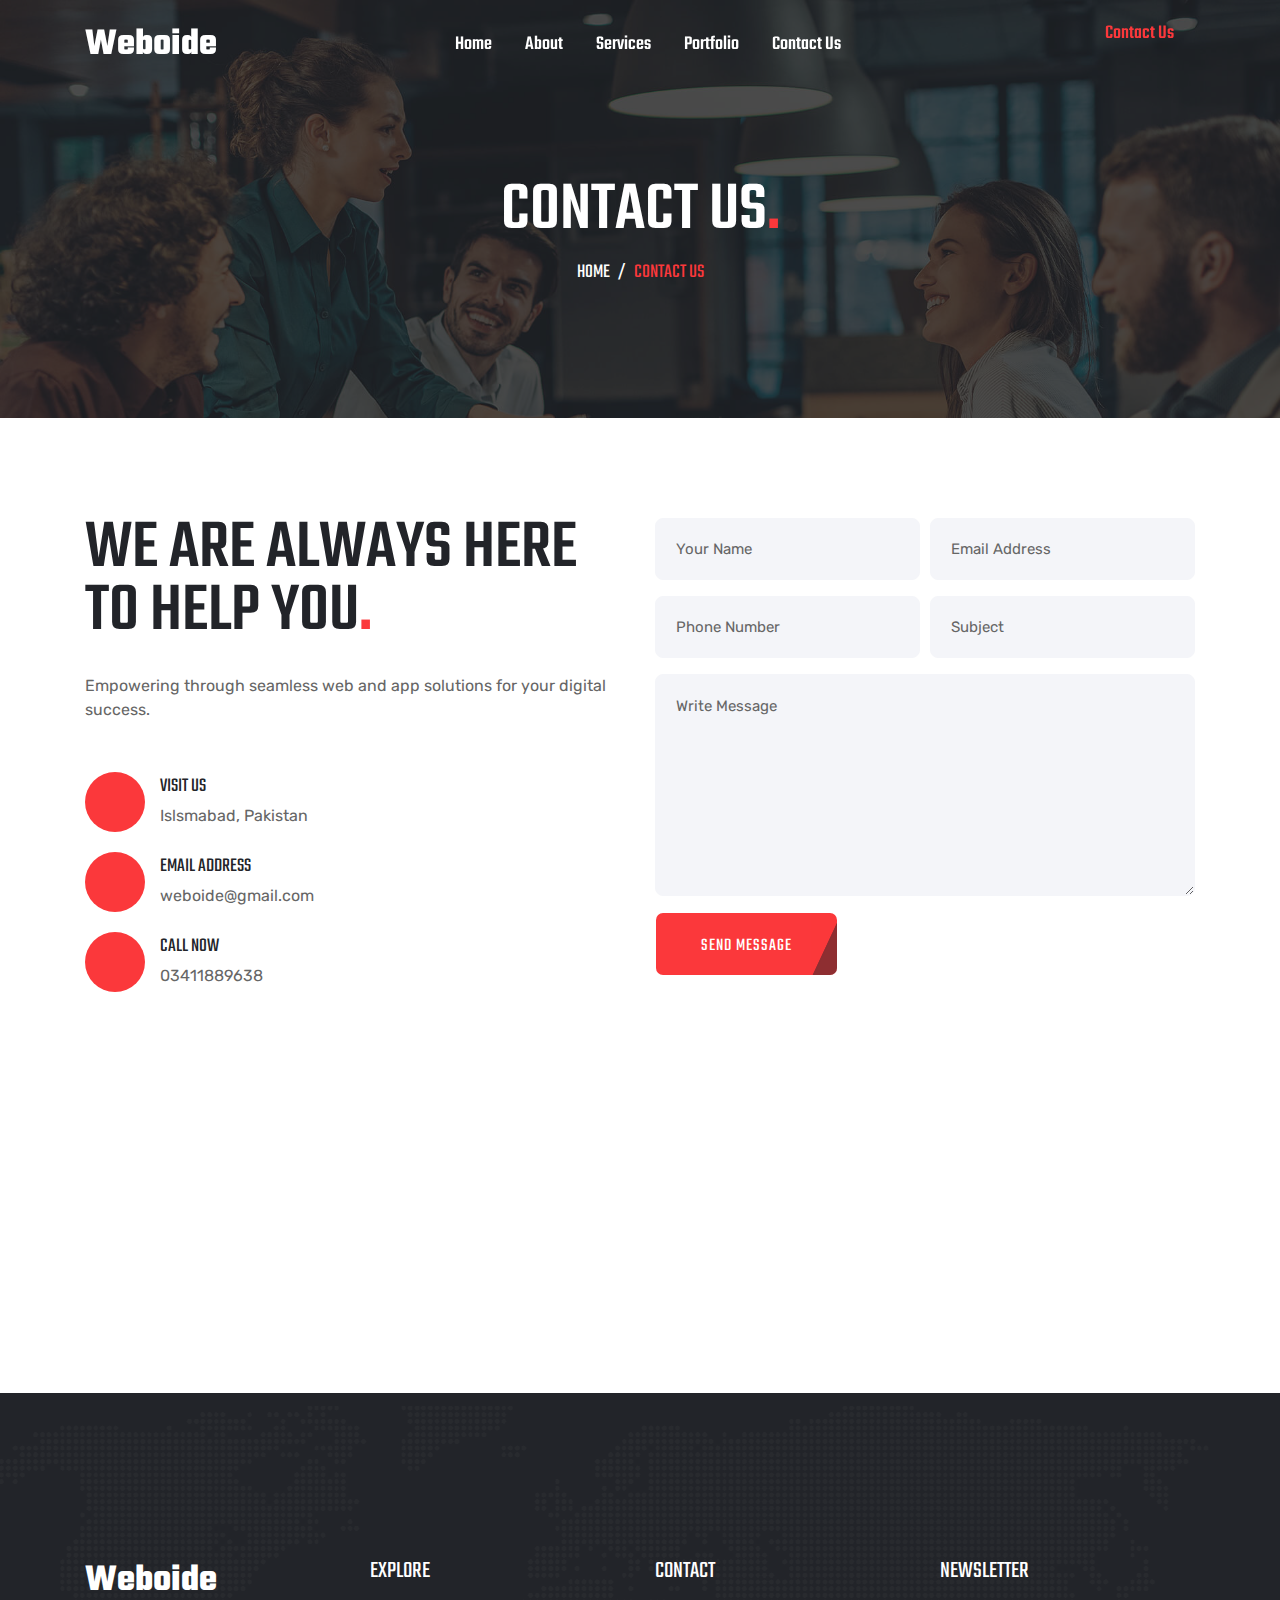
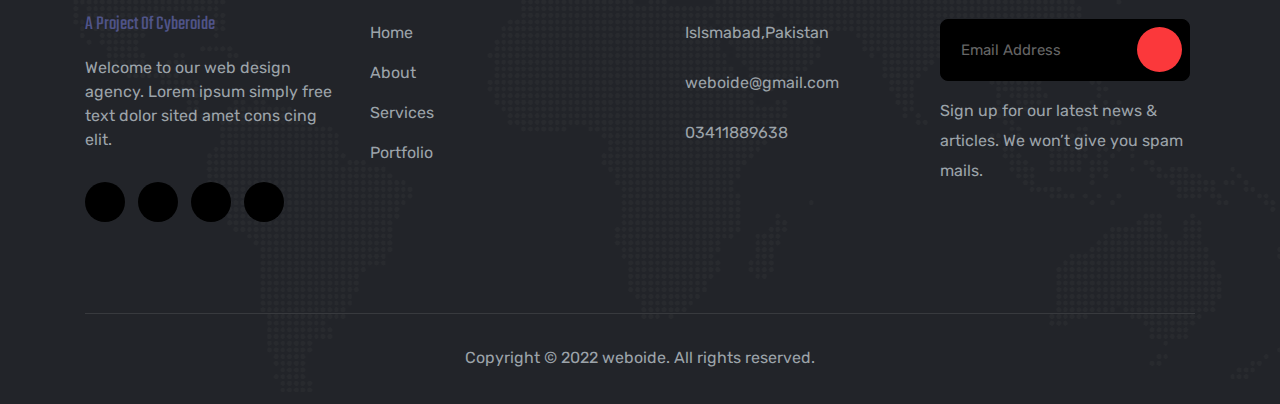
==== commit 7ae1f2c5: "remove jotform" ====
--- a/contact.html
+++ b/contact.html
@@ -1,20 +1,15 @@
 <!DOCTYPE html>
 <html lang="en">
-
 <head>
    <meta charset="UTF-8">
    <meta name="viewport" content="width=device-width, initial-scale=1.0">
    <meta http-equiv="X-UA-Compatible" content="ie=edge">
-   <link rel="shortcut icon" href="img/favicon.png">
+   <link rel="shortcut icon" href="img/softoweb.png">
    <!-- GOOGLE FONTS CDN LINK -->
    <link rel="preconnect" href="https://fonts.gstatic.com">
-   <link rel="stylesheet" href="https://cdnjs.cloudflare.com/ajax/libs/font-awesome/6.5.1/css/all.min.css"
-      integrity="sha512-DTOQO9RWCH3ppGqcWaEA1BIZOC6xxalwEsw9c2QQeAIftl+Vegovlnee1c9QX4TctnWMn13TZye+giMm8e2LwA=="
-      crossorigin="anonymous" referrerpolicy="no-referrer" />
-
-   <link
-      href="https://fonts.googleapis.com/css2?family=Rubik:wght@300;400;500;600;700;800&family=Teko:wght@400;500;600;700&display=swap"
-      rel="stylesheet">
+   <link rel="stylesheet" href="https://cdnjs.cloudflare.com/ajax/libs/font-awesome/6.5.1/css/all.min.css" integrity="sha512-DTOQO9RWCH3ppGqcWaEA1BIZOC6xxalwEsw9c2QQeAIftl+Vegovlnee1c9QX4TctnWMn13TZye+giMm8e2LwA==" crossorigin="anonymous" referrerpolicy="no-referrer" />
+ 
+   <link href="https://fonts.googleapis.com/css2?family=Rubik:wght@300;400;500;600;700;800&family=Teko:wght@400;500;600;700&display=swap" rel="stylesheet">
    <!-- CSS LINK -->
    <link rel="stylesheet" href="css/bootstrap.css">
    <!-- AOS ANIAMATION PLUGIN -->
@@ -25,39 +20,40 @@
    <!-- MAGNIFIC POPUP PLUGIN -->
    <link rel="stylesheet" href="css/magnific-popup.css">
    <link rel="stylesheet" href="css/custom.css">
-   <title>Weboide</title>
+   
+   <link rel="stylesheet" href="https://s.pageclip.co/v1/pageclip.css" media="screen">
+   <title>SoftoWeb</title>
 </head>
 
 <body>
 
 
 
-   <!-- ======================================== NAVIGRATION ======================================== -->
-   <nav id="navigration" class="navbar fixed-top p-0">
-      <div class="container">
-         <!-- <a class="logo" href="#"><img src="img/logo.png" alt=""></a> -->
-         <a class="logo" href="#">Weboide</a>
-
-         <div class="sidenav">
-            <div class="header">
-               <a class="logo d-lg-none" href="#">Weboide</a>
-               <a href="#" class="d-lg-none" id="showsidenav"><img src="img/icon/letter-x.png" alt=""> </a>
-            </div>
-            <ul class="mb-0">
-               <li class="nav-item"><a class="nav-link" href="index.html">Home</a></li>
-               <li class="nav-item"><a class="nav-link" href="#featureSection">About</a></li>
-               <li class="nav-item"><a class="nav-link" href="#serviceSection">Services</a></li>
-               <li class="nav-item"><a class="nav-link" href="#portfolioSection">Portfolio</a></li>
-               <li class="nav-item"><a class="nav-link" href="contact.html">Contact Us</a></li>
-            </ul>
-         </div>
-         <a href="contact.html" class="btn font-btn get-quote d-none d-md-block"><i class="fal fa-chevron-right"></i>
-            <span>Contact Us</span></a>
-         <div id="hamburger" class="d-lg-none">
-            <img src="img/icon/menu.png" class="img01" alt="">
-         </div>
-      </div>
-   </nav>
+ <!-- ======================================== NAVIGRATION ======================================== -->
+ <nav id="navigration" class="navbar fixed-top p-0">
+   <div class="container">
+      <!-- <a class="logo" href="#"><img src="img/logo.png" alt=""></a> -->
+      <a class="logo" href="#">Weboide</a>
+      
+      <div class="sidenav">
+         <div class="header">
+            <a class="logo d-lg-none" href="#">Weboide</a>
+            <a href="#" class="d-lg-none" id="showsidenav"><img src="img/icon/letter-x.png" alt=""> </a>
+         </div>
+         <ul class="mb-0">
+            <li class="nav-item"><a class="nav-link" href="index.html">Home</a></li>
+            <li class="nav-item"><a class="nav-link" href="#featureSection">About</a></li>
+            <li class="nav-item"><a class="nav-link" href="#serviceSection">Services</a></li>
+            <li class="nav-item"><a class="nav-link" href="#portfolioSection">Portfolio</a></li>
+            <li class="nav-item"><a class="nav-link" href="contact.html">Contact Us</a></li>
+         </ul>
+      </div>
+      <a href="contact.html" class="btn font-btn get-quote d-none d-md-block"><i class="fal fa-chevron-right"></i> <span>Contact Us</span></a>
+      <div id="hamburger" class="d-lg-none">
+         <img src="img/icon/menu.png" class="img01" alt="">
+      </div>
+   </div>
+</nav>
 
 
 
@@ -123,809 +119,38 @@
                </div>
             </div>
 
-            <script src="https://cdn03.jotfor.ms/static/prototype.forms.js?v=3.3.50916" type="text/javascript"></script>
-            <script src="https://cdn01.jotfor.ms/static/jotform.forms.js?v=3.3.50916" type="text/javascript"></script>
-            <script src="https://cdn02.jotfor.ms/js/vendor/maskedinput_5.0.9.min.js?v=3.3.50916" type="text/javascript"></script>
-            <script src="https://cdn03.jotfor.ms/js/punycode-1.4.1.min.js?v=3.3.50916" type="text/javascript" defer></script>
-            <script src="https://cdn01.jotfor.ms/s/umd/5727c99f1b9/for-form-branding-footer.js?v=3.3.50916" type="text/javascript" defer></script>
-            <script src="https://cdn01.jotfor.ms/js/vendor/smoothscroll.min.js?v=3.3.50916" type="text/javascript"></script>
-            <script src="https://cdn02.jotfor.ms/js/errorNavigation.js?v=3.3.50916" type="text/javascript"></script>
-            <script type="text/javascript">	JotForm.newDefaultTheme = true;
-               JotForm.extendsNewTheme = false;
-               JotForm.singleProduct = false;
-               JotForm.newPaymentUIForNewCreatedForms = true;
-               JotForm.texts = {"confirmEmail":"E-mail does not match","pleaseWait":"Please wait...","validateEmail":"You need to validate this e-mail","confirmClearForm":"Are you sure you want to clear the form","lessThan":"Your score should be less than or equal to","incompleteFields":"There are incomplete required fields. Please complete them.","required":"This field is required.","requireOne":"At least one field required.","requireEveryRow":"Every row is required.","requireEveryCell":"Every cell is required.","email":"Enter a valid e-mail address","alphabetic":"This field can only contain letters","numeric":"This field can only contain numeric values","alphanumeric":"This field can only contain letters and numbers.","cyrillic":"This field can only contain cyrillic characters","url":"This field can only contain a valid URL","currency":"This field can only contain currency values.","fillMask":"Field value must fill mask.","uploadExtensions":"You can only upload following files:","noUploadExtensions":"File has no extension file type (e.g. .txt, .png, .jpeg)","uploadFilesize":"File size cannot be bigger than:","uploadFilesizemin":"File size cannot be smaller than:","gradingScoreError":"Score total should only be less than or equal to","inputCarretErrorA":"Input should not be less than the minimum value:","inputCarretErrorB":"Input should not be greater than the maximum value:","maxDigitsError":"The maximum digits allowed is","minCharactersError":"The number of characters should not be less than the minimum value:","maxCharactersError":"The number of characters should not be more than the maximum value:","freeEmailError":"Free email accounts are not allowed","minSelectionsError":"The minimum required number of selections is ","maxSelectionsError":"The maximum number of selections allowed is ","pastDatesDisallowed":"Date must not be in the past.","dateLimited":"This date is unavailable.","dateInvalid":"This date is not valid. The date format is {format}","dateInvalidSeparate":"This date is not valid. Enter a valid {element}.","ageVerificationError":"You must be older than {minAge} years old to submit this form.","multipleFileUploads_typeError":"{file} has invalid extension. Only {extensions} are allowed.","multipleFileUploads_sizeError":"{file} is too large, maximum file size is {sizeLimit}.","multipleFileUploads_minSizeError":"{file} is too small, minimum file size is {minSizeLimit}.","multipleFileUploads_emptyError":"{file} is empty, please select files again without it.","multipleFileUploads_uploadFailed":"File upload failed, please remove it and upload the file again.","multipleFileUploads_onLeave":"The files are being uploaded, if you leave now the upload will be cancelled.","multipleFileUploads_fileLimitError":"Only {fileLimit} file uploads allowed.","dragAndDropFilesHere_infoMessage":"Drag and drop files here","chooseAFile_infoMessage":"Choose a file","maxFileSize_infoMessage":"Max. file size","generalError":"There are errors on the form. Please fix them before continuing.","generalPageError":"There are errors on this page. Please fix them before continuing.","wordLimitError":"Too many words. The limit is","wordMinLimitError":"Too few words.  The minimum is","characterLimitError":"Too many Characters.  The limit is","characterMinLimitError":"Too few characters. The minimum is","ccInvalidNumber":"Credit Card Number is invalid.","ccInvalidCVC":"CVC number is invalid.","ccInvalidExpireDate":"Expire date is invalid.","ccInvalidExpireMonth":"Expiration month is invalid.","ccInvalidExpireYear":"Expiration year is invalid.","ccMissingDetails":"Please fill up the credit card details.","ccMissingProduct":"Please select at least one product.","ccMissingDonation":"Please enter numeric values for donation amount.","disallowDecimals":"Please enter a whole number.","restrictedDomain":"This domain is not allowed","ccDonationMinLimitError":"Minimum amount is {minAmount} {currency}","requiredLegend":"All fields marked with * are required and must be filled.","geoPermissionTitle":"Permission Denied","geoPermissionDesc":"Check your browser's privacy settings.","geoNotAvailableTitle":"Position Unavailable","geoNotAvailableDesc":"Location provider not available. Please enter the address manually.","geoTimeoutTitle":"Timeout","geoTimeoutDesc":"Please check your internet connection and try again.","selectedTime":"Selected Time","formerSelectedTime":"Former Time","cancelAppointment":"Cancel Appointment","cancelSelection":"Cancel Selection","noSlotsAvailable":"No slots available","slotUnavailable":"{time} on {date} has been selected is unavailable. Please select another slot.","multipleError":"There are {count} errors on this page. Please correct them before moving on.","oneError":"There is {count} error on this page. Please correct it before moving on.","doneMessage":"Well done! All errors are fixed.","doneButton":"Done","reviewSubmitText":"Review and Submit","nextButtonText":"Next","prevButtonText":"Previous","seeErrorsButton":"See Errors","notEnoughStock":"Not enough stock for the current selection","notEnoughStock_remainedItems":"Not enough stock for the current selection ({count} items left)","soldOut":"Sold Out","justSoldOut":"Just Sold Out","selectionSoldOut":"Selection Sold Out","subProductItemsLeft":"({count} items left)","startButtonText":"START","submitButtonText":"Submit","submissionLimit":"Sorry! Only one entry is allowed. Multiple submissions are disabled for this form.","reviewBackText":"Back to Form","seeAllText":"See All","progressMiddleText":"of","fieldError":"field has an error.","error":"Error"};
-               JotForm.newPaymentUI = true;
-               JotForm.replaceTagTest = true;
-               JotForm.clearFieldOnHide="disable";
-               JotForm.submitError="jumpToFirstError";
-               window.addEventListener('DOMContentLoaded',function(){window.brandingFooter.init({"formID":240355341008446,"campaign":"powered_by_jotform_le","isCardForm":false,"isLegacyForm":true})});	JotForm.isFullSource = true;
-            
-               JotForm.init(function(){
-               /*INIT-START*/
-                  JotForm.setPhoneMaskingValidator( 'input_4_full', '\u0028\u0023\u0023\u0023\u0029 \u0023\u0023\u0023\u002d\u0023\u0023\u0023\u0023' );
-            if (window.JotForm && JotForm.accessible) $('input_10').setAttribute('tabindex',0);
-                  JotForm.setCustomHint( 'input_10', 'Type here...' );
-                  JotForm.alterTexts({"startButtonText":"START"});
-               /*INIT-END*/
-               });
-            
-               setTimeout(function() {
-            JotForm.paymentExtrasOnTheFly([null,{"name":"heading","qid":"1","text":"Appointment Request Form","type":"control_head"},null,{"name":"fullName","qid":"3","text":"Full Name","type":"control_fullname"},{"name":"contactNumber","qid":"4","text":"Contact Number","type":"control_phone"},{"name":"emailAddress","qid":"5","subLabel":"example@example.com","text":"Email Address","type":"control_email"},{"name":"address","qid":"6","text":"Address","type":"control_address"},null,null,null,{"mde":"No","name":"whatServices","qid":"10","text":"What services are you interested in?","type":"control_textarea","wysiwyg":"Disable"},{"name":"wouldYou","qid":"11","text":"Would you like to be notified about promotional services?","type":"control_radio"},null,null,{"name":"submit","qid":"14","text":"Submit","type":"control_button"}]);}, 20); 
-            </script>
-            <link type="text/css" rel="stylesheet" href="https://cdn01.jotfor.ms/stylebuilder/static/form-common.css?v=f3ae569
-            "/>
-            <style type="text/css">@media print{*{-webkit-print-color-adjust: exact !important;color-adjust: exact !important;}.form-section{display:inline!important}.form-pagebreak{display:none!important}.form-section-closed{height:auto!important}.page-section{position:initial!important}}</style>
-            <link type="text/css" rel="stylesheet" href="https://cdn02.jotfor.ms/themes/CSS/5e6b428acc8c4e222d1beb91.css?v=3.3.50916"/>
-            <link type="text/css" rel="stylesheet" href="https://cdn03.jotfor.ms/css/styles/payment/payment_styles.css?3.3.50916" />
-            <link type="text/css" rel="stylesheet" href="https://cdn01.jotfor.ms/css/styles/payment/payment_feature.css?3.3.50916" />
-            <link type="text/css" rel="stylesheet" href="https://cdn02.jotfor.ms/stylebuilder/static/donationBox.css?v=3.3.50916">
-            <style type="text/css" id="form-designer-style">
-                /* Injected CSS Code */
-            
-            /* Begining of advanced designer */
-            /*PREFERENCES STYLE*/
-            /*  1 - Preferences style */
-            /*  1 - FONT FAMILY */
-            .form-all {
-              font-family: "Inter", sans-serif;
-            }
-            /* 2 - FORM WIDTH */
-            .form-all {
-              max-width: 752px;
-            }
-            /* 5 - FONT SIZE */
-            .form-all {
-              font-size: 16px;
-            }
-            /* 5 - input bg color */
-            .form-textbox,
-            .form-textarea,
-            .form-radio-other-input,
-            .form-checkbox-other-input,
-            .form-captcha input,
-            .form-spinner input {
-              background-color: #ffffff;
-            }
-            /* 10 - LINE SPACING */
-            .form-line {
-              margin-top: 12px;
-              margin-bottom: 12px;
-              padding-top: 0;
-              padding-bottom: 0;
-            }
-            .supernova .form-all,
-            .form-all {
-              background-color: #ffffff;
-            }
-            .supernova {
-              background-color: #4c72fb;
-            }
-            .supernova body {
-              background-color: transparent;
-            }
-            .form-all,
-            .form-label-top,
-            .form-label-left,
-            .form-label-right,
-            .form-html,
-            .form-checkbox-item label,
-            .form-radio-item label,
-            span.FITB .qb-checkbox-label,
-            span.FITB .qb-radiobox-label,
-            span.FITB .form-radio label,
-            span.FITB .form-checkbox label,
-            [data-blotid][data-type=checkbox] [data-labelid],
-            [data-blotid][data-type=radiobox] [data-labelid],
-            span.FITB-inptCont[data-type=checkbox] label,
-            span.FITB-inptCont[data-type=radiobox] label,
-            .form-sub-label {
-              color: #000000;
-            }
-            .form-all {
-              margin: 72px auto;
-            }
-            .form-all:before {
-              content: none;
-            }
-            /*PREFERENCES STYLE*/
-            /* 17 - INPUT WIDTHS */
-            /*  20 - FORM PADDING */
-            ul.form-section {
-              padding: 0px 38px;
-            }
-            /* Heights */
-            /* 11 - LINE PADDING */
-            /* LABEL STYLE */
-            /* 12 - ROUNDED INPUTS */
-            .form-textbox:not(#productSearch-input),
-            .form-radio-other-input,
-            .form-checkbox-other-input,
-            .form-captcha input,
-            .form-spinner input,
-            .form-pagebreak-back,
-            .form-pagebreak-next,
-            .qq-upload-button,
-            .signature-wrapper,
-            .form-error-message {
-              border-radius: 0px;
-            }
-            .form-textarea {
-              border-radius: 0px;
-            }
-            .supernova .form-all,
-            .form-all {
-              border-radius: 20px;
-            }
-            .form-section:first-child {
-              border-radius: 20px 20px 0 0;
-            }
-            .form-section:last-child {
-              border-radius: 0 0 20px 20px;
-            }
-            .form-radio-item,
-            .form-checkbox-item {
-              padding-bottom: 0px;
-            }
-            .form-radio-item:last-child,
-            .form-checkbox-item:last-child {
-              padding-bottom: 0;
-            }
-            .form-single-column .form-checkbox-item,
-            .form-single-column .form-radio-item {
-              width: 100%;
-            }
-            .form-checkbox-item .editor-container div,
-            .form-radio-item .editor-container div {
-              position: relative;
-            }
-            .form-checkbox-item .editor-container div:before,
-            .form-radio-item .editor-container div:before {
-              display: inline-block;
-              vertical-align: middle;
-              left: 0;
-              width: 20px;
-              height: 20px;
-            }
-            .form-radio-item:not(#foo),
-            .form-checkbox-item:not(#foo) {
-              position: relative;
-            }
-            .form-radio-item:not(#foo) .form-radio + span:before,
-            .form-checkbox-item:not(#foo) .form-radio + span:before,
-            .form-radio-item:not(#foo) .form-radio + span:after,
-            .form-checkbox-item:not(#foo) .form-radio + span:after,
-            .form-radio-item:not(#foo) .form-radio:checked + span div:after,
-            .form-checkbox-item:not(#foo) .form-radio:checked + span div:after,
-            .form-radio-item:not(#foo) .form-checkbox + span:before,
-            .form-checkbox-item:not(#foo) .form-checkbox + span:before,
-            .form-radio-item:not(#foo) .form-checkbox + span:after,
-            .form-checkbox-item:not(#foo) .form-checkbox + span:after,
-            .form-radio-item:not(#foo) .form-checkbox:checked + span div:after,
-            .form-checkbox-item:not(#foo) .form-checkbox:checked + span div:after {
-              display: none;
-            }
-            .form-radio-item:not(#foo) .form-radio + label:after,
-            .form-checkbox-item:not(#foo) .form-radio + label:after,
-            .form-radio-item:not(#foo) .form-radio + span:after,
-            .form-checkbox-item:not(#foo) .form-radio + span:after,
-            .form-radio-item:not(#foo) .form-checkbox + label:after,
-            .form-checkbox-item:not(#foo) .form-checkbox + label:after,
-            .form-radio-item:not(#foo) .form-checkbox + span:after,
-            .form-checkbox-item:not(#foo) .form-checkbox + span:after {
-              opacity: 1;
-              transform: scale(1);
-            }
-            .form-radio-item:not(#foo) label:after,
-            .form-checkbox-item:not(#foo) label:after {
-              background-color: #ffffff;
-            }
-            .form-radio-item:not(#foo) .form-checkbox + label,
-            .form-checkbox-item:not(#foo) .form-checkbox + label,
-            .form-radio-item:not(#foo) .form-checkbox + span,
-            .form-checkbox-item:not(#foo) .form-checkbox + span,
-            .form-radio-item:not(#foo) .form-radio + label,
-            .form-checkbox-item:not(#foo) .form-radio + label,
-            .form-radio-item:not(#foo) .form-radio + span,
-            .form-checkbox-item:not(#foo) .form-radio + span {
-              padding-left: 50px;
-            }
-            .form-radio-item:not(#foo) label,
-            .form-checkbox-item:not(#foo) label {
-              float: left;
-            }
-            .form-radio-item:not(#foo) label:before,
-            .form-checkbox-item:not(#foo) label:before,
-            .form-radio-item:not(#foo) .editor-container div:before,
-            .form-checkbox-item:not(#foo) .editor-container div:before {
-              content: '';
-              position: absolute;
-              display: inline-block;
-              vertical-align: baseline;
-              border-radius: 12px;
-              top: 0;
-              left: 4px;
-              width: 36px;
-              height: 22px;
-              cursor: pointer;
-              background: #C3CAD8;
-            }
-            .form-radio-item:not(#foo) label:after,
-            .form-checkbox-item:not(#foo) label:after,
-            .form-radio-item:not(#foo) .editor-container div:after,
-            .form-checkbox-item:not(#foo) .editor-container div:after {
-              content: '';
-              position: absolute;
-              display: inline-block;
-              top: 3px;
-              left: 8px;
-              width: 15px;
-              height: 15px;
-              border-radius: 12px;
-              -webkit-transition-property: all;
-              -moz-transition-property: all;
-              -ms-transition-property: all;
-              -o-transition-property: all;
-              transition-property: all;
-              -webkit-transition-duration: 0.2s;
-              -moz-transition-duration: 0.2s;
-              -ms-transition-duration: 0.2s;
-              -o-transition-duration: 0.2s;
-              transition-duration: 0.2s;
-              -webkit-transition-timing-function: ease;
-              -moz-transition-timing-function: ease;
-              -ms-transition-timing-function: ease;
-              -o-transition-timing-function: ease;
-              transition-timing-function: ease;
-            }
-            .form-radio-item:not(#foo) input:checked + label:before,
-            .form-checkbox-item:not(#foo) input:checked + label:before {
-              background: #487bff;
-            }
-            .form-radio-item:not(#foo) input:checked + label:after,
-            .form-checkbox-item:not(#foo) input:checked + label:after {
-              left: 20px;
-            }
-            .submit-button {
-              font-size: 16px;
-              font-weight: normal;
-              font-family: inherit;
-              border: none;
-              border-width: 0px;
-              border-style: solid;
-              border-color: #3d9ae2;
-            }
-            .submit-button {
-              min-width: 180px;
-            }
-            li[data-type="control_button"] .form-submit-button {
-              color: #e8f6fb;
-              background-color: #4c72fb;
-              background-image: none;
-              box-shadow: none;
-              text-shadow: none;
-            }
-            li[data-type="control_button"] .form-submit-button:hover {
-              background-color: #0534dc;
-            }
-            li[data-type="control_button"] button.jf-form-buttons.form-sacl-button,
-            li[data-type="control_button"] button.jf-form-buttons.form-submit-print {
-              color: #4c72fb;
-              border-color: #4c72fb;
-              background-image: none;
-              background-color: #fff;
-            }
-            li[data-type="control_button"] button.jf-form-buttons.form-sacl-button:hover,
-            li[data-type="control_button"] button.jf-form-buttons.form-submit-print:hover {
-              background-color: #0534dc;
-              color: #fff;
-            }
-            li[data-type="control_button"] button.jf-form-buttons.form-pagebreak-back {
-              background-image: none;
-              background-color: #0534dc;
-              box-shadow: none;
-              text-shadow: none;
-            }
-            li[data-type="control_button"] button.jf-form-buttons.form-pagebreak-back:hover {
-              background-color: #0428aa;
-              color: #fff;
-            }
-            .form-submit-button,
-            .form-submit-reset,
-            .form-submit-print {
-              border-radius: 6px;
-            }
-            .form-all .form-pagebreak-back,
-            .form-all .form-pagebreak-next {
-              font-family: "Inter", sans-serif;
-              font-size: 16px;
-              font-weight: normal;
-            }
-            .form-all .form-pagebreak-back,
-            .form-all .form-pagebreak-next {
-              min-width: 128px;
-            }
-            li[data-type="control_image"] div {
-              text-align: left;
-            }
-            li[data-type="control_image"] img {
-              border: none;
-              border-width: 0px !important;
-              border-style: solid !important;
-              border-color: false !important;
-            }
-            .supernova {
-              height: 100%;
-              background-repeat: no-repeat;
-              background-attachment: scroll;
-              background-position: center top;
-              background-repeat: repeat;
-            }
-            .supernova {
-              background-image: none;
-            }
-            #stage {
-              background-image: none;
-            }
-            /* | */
-            .form-all {
-              background-repeat: no-repeat;
-              background-attachment: scroll;
-              background-position: center top;
-              background-repeat: repeat;
-            }
-            .form-header-group {
-              background-repeat: no-repeat;
-              background-attachment: scroll;
-              background-position: center top;
-            }
-            .header-large h1.form-header {
-              font-size: 2em;
-            }
-            .header-large h2.form-header {
-              font-size: 1.5em;
-            }
-            .header-large h3.form-header {
-              font-size: 1.17em;
-            }
-            .header-large h1 + .form-subHeader {
-              font-size: 1em;
-            }
-            .header-large h2 + .form-subHeader {
-              font-size: .875em;
-            }
-            .header-large h3 + .form-subHeader {
-              font-size: .75em;
-            }
-            .header-default h1.form-header {
-              font-size: 2em;
-            }
-            .header-default h2.form-header {
-              font-size: 1.5em;
-            }
-            .header-default h3.form-header {
-              font-size: 1.17em;
-            }
-            .header-default h1 + .form-subHeader {
-              font-size: 1em;
-            }
-            .header-default h2 + .form-subHeader {
-              font-size: .875em;
-            }
-            .header-default h3 + .form-subHeader {
-              font-size: .75em;
-            }
-            .header-small h1.form-header {
-              font-size: 2em;
-            }
-            .header-small h2.form-header {
-              font-size: 1.5em;
-            }
-            .header-small h3.form-header {
-              font-size: 1.17em;
-            }
-            .header-small h1 + .form-subHeader {
-              font-size: 1em;
-            }
-            .header-small h2 + .form-subHeader {
-              font-size: .875em;
-            }
-            .header-small h3 + .form-subHeader {
-              font-size: .75em;
-            }
-            .form-header-group {
-              text-align: left;
-            }
-            .form-header-group {
-              font-family: "false", sans-serif;
-            }
-            div.form-header-group.header-large,
-            div.form-header-group.hasImage {
-              margin: 0px -38px;
-            }
-            div.form-header-group.header-large,
-            div.form-header-group.hasImage {
-              padding: 40px 52px;
-            }
-            .form-header-group .form-header,
-            .form-header-group .form-subHeader {
-              color: -1;
-            }
-            .form-line-error {
-              -webkit-transition-property: none;
-              -moz-transition-property: none;
-              -ms-transition-property: none;
-              -o-transition-property: none;
-              transition-property: none;
-              -webkit-transition-duration: 0.3s;
-              -moz-transition-duration: 0.3s;
-              -ms-transition-duration: 0.3s;
-              -o-transition-duration: 0.3s;
-              transition-duration: 0.3s;
-              -webkit-transition-timing-function: ease;
-              -moz-transition-timing-function: ease;
-              -ms-transition-timing-function: ease;
-              -o-transition-timing-function: ease;
-              transition-timing-function: ease;
-              background-color: #fff4f4;
-            }
-            .form-line-error .form-error-message {
-              background-color: #f23a3c;
-              clear: both;
-              float: none;
-            }
-            .form-line-error .form-error-message .form-error-arrow {
-              border-bottom-color: #f23a3c;
-            }
-            .form-line-error input:not(#coupon-input),
-            .form-line-error textarea,
-            .form-line-error .form-validation-error {
-              border: 1px solid #f23a3c;
-              box-shadow: 0 0 3px #f23a3c;
-            }
-            .form-line-error {
-              -webkit-transition-property: none;
-              -moz-transition-property: none;
-              -ms-transition-property: none;
-              -o-transition-property: none;
-              transition-property: none;
-              -webkit-transition-duration: 0.3s;
-              -moz-transition-duration: 0.3s;
-              -ms-transition-duration: 0.3s;
-              -o-transition-duration: 0.3s;
-              transition-duration: 0.3s;
-              -webkit-transition-timing-function: ease;
-              -moz-transition-timing-function: ease;
-              -ms-transition-timing-function: ease;
-              -o-transition-timing-function: ease;
-              transition-timing-function: ease;
-              background-color: #fff4f4;
-            }
-            .form-line-active {
-              background-color: #f1f5ff;
-            }
-            /* 29 - FORM COLUMNS */
-            
-            /*__INSPECT_SEPERATOR__*/
-            
-                /* Injected CSS Code */
-            </style>
-            
-            <form class="jotform-form" onsubmit="return typeof testSubmitFunction !== 'undefined' && testSubmitFunction();" action="https://submit.jotform.com/submit/240355341008446" method="post" name="form_240355341008446" id="240355341008446" accept-charset="utf-8" autocomplete="on"><input type="hidden" name="formID" value="240355341008446" /><input type="hidden" id="JWTContainer" value="" /><input type="hidden" id="cardinalOrderNumber" value="" /><input type="hidden" id="jsExecutionTracker" name="jsExecutionTracker" value="build-date-1707160842156" /><input type="hidden" id="submitSource" name="submitSource" value="unknown" /><input type="hidden" id="buildDate" name="buildDate" value="1707160842156" />
-              <div role="main" class="form-all">
-                <ul class="form-section page-section">
-                  <li id="cid_1" class="form-input-wide" data-type="control_head">
-                    <div class="form-header-group  header-large">
-                      <div class="header-text httac htvam">
-                        <h1 id="header_1" class="form-header" data-component="header">Appointment Request Form</h1>
-                        <div id="subHeader_1" class="form-subHeader">Let us know how we can help you!</div>
-                      </div>
-                    </div>
-                  </li>
-                  <li class="form-line jf-required" data-type="control_fullname" id="id_3"><label class="form-label form-label-top form-label-auto" id="label_3" for="first_3" aria-hidden="false"> Full Name<span class="form-required">*</span> </label>
-                    <div id="cid_3" class="form-input-wide jf-required" data-layout="full">
-                      <div data-wrapper-react="true"><span class="form-sub-label-container" style="vertical-align:top" data-input-type="first"><input type="text" id="first_3" name="q3_fullName[first]" class="form-textbox validate[required]" data-defaultvalue="" autoComplete="section-input_3 given-name" size="10" data-component="first" aria-labelledby="label_3 sublabel_3_first" required="" value="" /><label class="form-sub-label" for="first_3" id="sublabel_3_first" style="min-height:13px">First Name</label></span><span class="form-sub-label-container" style="vertical-align:top" data-input-type="last"><input type="text" id="last_3" name="q3_fullName[last]" class="form-textbox validate[required]" data-defaultvalue="" autoComplete="section-input_3 family-name" size="15" data-component="last" aria-labelledby="label_3 sublabel_3_last" required="" value="" /><label class="form-sub-label" for="last_3" id="sublabel_3_last" style="min-height:13px">Last Name</label></span></div>
-                    </div>
-                  </li>
-                  <li class="form-line form-line-column form-col-1 jf-required" data-type="control_phone" id="id_4"><label class="form-label form-label-top form-label-auto" id="label_4" for="input_4_full"> Contact Number<span class="form-required">*</span> </label>
-                    <div id="cid_4" class="form-input-wide jf-required" data-layout="half"> <span class="form-sub-label-container" style="vertical-align:top"><input type="tel" id="input_4_full" name="q4_contactNumber[full]" data-type="mask-number" class="mask-phone-number form-textbox validate[required, Fill Mask]" data-defaultvalue="" autoComplete="section-input_4 tel-national" style="width:310px" data-masked="true" placeholder="(000) 000-0000" data-component="phone" aria-labelledby="label_4 sublabel_4_masked" required="" value="" /><label class="form-sub-label" for="input_4_full" id="sublabel_4_masked" style="min-height:13px">Please enter a valid phone number.</label></span> </div>
-                  </li>
-                  <li class="form-line form-line-column form-col-2 jf-required" data-type="control_email" id="id_5"><label class="form-label form-label-top form-label-auto" id="label_5" for="input_5" aria-hidden="false"> Email Address<span class="form-required">*</span> </label>
-                    <div id="cid_5" class="form-input-wide jf-required" data-layout="half"> <span class="form-sub-label-container" style="vertical-align:top"><input type="email" id="input_5" name="q5_emailAddress" class="form-textbox validate[required, Email]" data-defaultvalue="" autoComplete="section-input_5 email" style="width:310px" size="310" data-component="email" aria-labelledby="label_5 sublabel_input_5" required="" value="" /><label class="form-sub-label" for="input_5" id="sublabel_input_5" style="min-height:13px">example@example.com</label></span> </div>
-                  </li>
-                  <li class="form-line jf-required" data-type="control_address" id="id_6"><label class="form-label form-label-top" id="label_6" for="input_6_addr_line1" aria-hidden="false"> Address<span class="form-required">*</span> </label>
-                    <div id="cid_6" class="form-input-wide jf-required" data-layout="full">
-                      <div summary="" class="form-address-table jsTest-addressField">
-                        <div class="form-address-line-wrapper jsTest-address-line-wrapperField"><span class="form-address-line form-address-street-line jsTest-address-lineField"><span class="form-sub-label-container" style="vertical-align:top"><input type="text" id="input_6_addr_line1" name="q6_address[addr_line1]" class="form-textbox validate[required] form-address-line" data-defaultvalue="" autoComplete="section-input_6 address-line1" data-component="address_line_1" aria-labelledby="label_6 sublabel_6_addr_line1" required="" value="" /><label class="form-sub-label" for="input_6_addr_line1" id="sublabel_6_addr_line1" style="min-height:13px">Street Address</label></span></span></div>
-                        <div class="form-address-line-wrapper jsTest-address-line-wrapperField" style="display:none"><span class="form-address-line form-address-street-line jsTest-address-lineField"><span class="form-sub-label-container" style="vertical-align:top"><input type="text" id="input_6_addr_line2" name="q6_address[addr_line2]" class="form-textbox form-address-line" data-defaultvalue="" autoComplete="section-input_6 off" data-component="address_line_2" aria-labelledby="label_6 sublabel_6_addr_line2" required="" value="" /><label class="form-sub-label" for="input_6_addr_line2" id="sublabel_6_addr_line2" style="min-height:13px">Street Address Line 2</label></span></span></div>
-                        <div class="form-address-line-wrapper jsTest-address-line-wrapperField"><span class="form-address-line form-address-city-line jsTest-address-lineField "><span class="form-sub-label-container" style="vertical-align:top"><input type="text" id="input_6_city" name="q6_address[city]" class="form-textbox validate[required] form-address-city" data-defaultvalue="" autoComplete="section-input_6 address-level2" data-component="city" aria-labelledby="label_6 sublabel_6_city" required="" value="" /><label class="form-sub-label" for="input_6_city" id="sublabel_6_city" style="min-height:13px">City</label></span></span><span class="form-address-line form-address-state-line jsTest-address-lineField form-address-hiddenLine" style="display:none"><span class="form-sub-label-container" style="vertical-align:top"><input type="text" id="input_6_state" name="q6_address[state]" class="form-textbox form-address-state" data-defaultvalue="" autoComplete="section-input_6 address-level1" data-component="state" aria-labelledby="label_6 sublabel_6_state" value="" /><label class="form-sub-label" for="input_6_state" id="sublabel_6_state" style="min-height:13px">State / Province</label></span></span></div>
-                        <div class="form-address-line-wrapper jsTest-address-line-wrapperField"><span class="form-address-line form-address-zip-line jsTest-address-lineField form-address-hiddenLine" style="display:none"><span class="form-sub-label-container" style="vertical-align:top"><input type="text" id="input_6_postal" name="q6_address[postal]" class="form-textbox form-address-postal" data-defaultvalue="" autoComplete="section-input_6 postal-code" data-component="zip" aria-labelledby="label_6 sublabel_6_postal" value="" /><label class="form-sub-label" for="input_6_postal" id="sublabel_6_postal" style="min-height:13px">Postal / Zip Code</label></span></span><span class="form-address-line form-address-country-line jsTest-address-lineField "><span class="form-sub-label-container" style="vertical-align:top"><select class="form-dropdown form-address-country" name="q6_address[country]" id="input_6_country" data-component="country" required="" aria-labelledby="label_6 sublabel_6_country" autoComplete="section-input_6 country">
-                                <option value="">Please Select</option>
-                                <option value="United States">United States</option>
-                                <option value="Afghanistan">Afghanistan</option>
-                                <option value="Albania">Albania</option>
-                                <option value="Algeria">Algeria</option>
-                                <option value="American Samoa">American Samoa</option>
-                                <option value="Andorra">Andorra</option>
-                                <option value="Angola">Angola</option>
-                                <option value="Anguilla">Anguilla</option>
-                                <option value="Antigua and Barbuda">Antigua and Barbuda</option>
-                                <option value="Argentina">Argentina</option>
-                                <option value="Armenia">Armenia</option>
-                                <option value="Aruba">Aruba</option>
-                                <option value="Australia">Australia</option>
-                                <option value="Austria">Austria</option>
-                                <option value="Azerbaijan">Azerbaijan</option>
-                                <option value="The Bahamas">The Bahamas</option>
-                                <option value="Bahrain">Bahrain</option>
-                                <option value="Bangladesh">Bangladesh</option>
-                                <option value="Barbados">Barbados</option>
-                                <option value="Belarus">Belarus</option>
-                                <option value="Belgium">Belgium</option>
-                                <option value="Belize">Belize</option>
-                                <option value="Benin">Benin</option>
-                                <option value="Bermuda">Bermuda</option>
-                                <option value="Bhutan">Bhutan</option>
-                                <option value="Bolivia">Bolivia</option>
-                                <option value="Bosnia and Herzegovina">Bosnia and Herzegovina</option>
-                                <option value="Botswana">Botswana</option>
-                                <option value="Brazil">Brazil</option>
-                                <option value="Brunei">Brunei</option>
-                                <option value="Bulgaria">Bulgaria</option>
-                                <option value="Burkina Faso">Burkina Faso</option>
-                                <option value="Burundi">Burundi</option>
-                                <option value="Cambodia">Cambodia</option>
-                                <option value="Cameroon">Cameroon</option>
-                                <option value="Canada">Canada</option>
-                                <option value="Cape Verde">Cape Verde</option>
-                                <option value="Cayman Islands">Cayman Islands</option>
-                                <option value="Central African Republic">Central African Republic</option>
-                                <option value="Chad">Chad</option>
-                                <option value="Chile">Chile</option>
-                                <option value="China">China</option>
-                                <option value="Christmas Island">Christmas Island</option>
-                                <option value="Cocos (Keeling) Islands">Cocos (Keeling) Islands</option>
-                                <option value="Colombia">Colombia</option>
-                                <option value="Comoros">Comoros</option>
-                                <option value="Congo">Congo</option>
-                                <option value="Cook Islands">Cook Islands</option>
-                                <option value="Costa Rica">Costa Rica</option>
-                                <option value="Cote d&#x27;Ivoire">Cote d&#x27;Ivoire</option>
-                                <option value="Croatia">Croatia</option>
-                                <option value="Cuba">Cuba</option>
-                                <option value="Curaçao">Curaçao</option>
-                                <option value="Cyprus">Cyprus</option>
-                                <option value="Czech Republic">Czech Republic</option>
-                                <option value="Democratic Republic of the Congo">Democratic Republic of the Congo</option>
-                                <option value="Denmark">Denmark</option>
-                                <option value="Djibouti">Djibouti</option>
-                                <option value="Dominica">Dominica</option>
-                                <option value="Dominican Republic">Dominican Republic</option>
-                                <option value="Ecuador">Ecuador</option>
-                                <option value="Egypt">Egypt</option>
-                                <option value="El Salvador">El Salvador</option>
-                                <option value="Equatorial Guinea">Equatorial Guinea</option>
-                                <option value="Eritrea">Eritrea</option>
-                                <option value="Estonia">Estonia</option>
-                                <option value="Ethiopia">Ethiopia</option>
-                                <option value="Falkland Islands">Falkland Islands</option>
-                                <option value="Faroe Islands">Faroe Islands</option>
-                                <option value="Fiji">Fiji</option>
-                                <option value="Finland">Finland</option>
-                                <option value="France">France</option>
-                                <option value="French Polynesia">French Polynesia</option>
-                                <option value="Gabon">Gabon</option>
-                                <option value="The Gambia">The Gambia</option>
-                                <option value="Georgia">Georgia</option>
-                                <option value="Germany">Germany</option>
-                                <option value="Ghana">Ghana</option>
-                                <option value="Gibraltar">Gibraltar</option>
-                                <option value="Greece">Greece</option>
-                                <option value="Greenland">Greenland</option>
-                                <option value="Grenada">Grenada</option>
-                                <option value="Guadeloupe">Guadeloupe</option>
-                                <option value="Guam">Guam</option>
-                                <option value="Guatemala">Guatemala</option>
-                                <option value="Guernsey">Guernsey</option>
-                                <option value="Guinea">Guinea</option>
-                                <option value="Guinea-Bissau">Guinea-Bissau</option>
-                                <option value="Guyana">Guyana</option>
-                                <option value="Haiti">Haiti</option>
-                                <option value="Honduras">Honduras</option>
-                                <option value="Hong Kong">Hong Kong</option>
-                                <option value="Hungary">Hungary</option>
-                                <option value="Iceland">Iceland</option>
-                                <option value="India">India</option>
-                                <option value="Indonesia">Indonesia</option>
-                                <option value="Iran">Iran</option>
-                                <option value="Iraq">Iraq</option>
-                                <option value="Ireland">Ireland</option>
-                                <option value="Israel">Israel</option>
-                                <option value="Italy">Italy</option>
-                                <option value="Jamaica">Jamaica</option>
-                                <option value="Japan">Japan</option>
-                                <option value="Jersey">Jersey</option>
-                                <option value="Jordan">Jordan</option>
-                                <option value="Kazakhstan">Kazakhstan</option>
-                                <option value="Kenya">Kenya</option>
-                                <option value="Kiribati">Kiribati</option>
-                                <option value="North Korea">North Korea</option>
-                                <option value="South Korea">South Korea</option>
-                                <option value="Kosovo">Kosovo</option>
-                                <option value="Kuwait">Kuwait</option>
-                                <option value="Kyrgyzstan">Kyrgyzstan</option>
-                                <option value="Laos">Laos</option>
-                                <option value="Latvia">Latvia</option>
-                                <option value="Lebanon">Lebanon</option>
-                                <option value="Lesotho">Lesotho</option>
-                                <option value="Liberia">Liberia</option>
-                                <option value="Libya">Libya</option>
-                                <option value="Liechtenstein">Liechtenstein</option>
-                                <option value="Lithuania">Lithuania</option>
-                                <option value="Luxembourg">Luxembourg</option>
-                                <option value="Macau">Macau</option>
-                                <option value="Macedonia">Macedonia</option>
-                                <option value="Madagascar">Madagascar</option>
-                                <option value="Malawi">Malawi</option>
-                                <option value="Malaysia">Malaysia</option>
-                                <option value="Maldives">Maldives</option>
-                                <option value="Mali">Mali</option>
-                                <option value="Malta">Malta</option>
-                                <option value="Marshall Islands">Marshall Islands</option>
-                                <option value="Martinique">Martinique</option>
-                                <option value="Mauritania">Mauritania</option>
-                                <option value="Mauritius">Mauritius</option>
-                                <option value="Mayotte">Mayotte</option>
-                                <option value="Mexico">Mexico</option>
-                                <option value="Micronesia">Micronesia</option>
-                                <option value="Moldova">Moldova</option>
-                                <option value="Monaco">Monaco</option>
-                                <option value="Mongolia">Mongolia</option>
-                                <option value="Montenegro">Montenegro</option>
-                                <option value="Montserrat">Montserrat</option>
-                                <option value="Morocco">Morocco</option>
-                                <option value="Mozambique">Mozambique</option>
-                                <option value="Myanmar">Myanmar</option>
-                                <option value="Nagorno-Karabakh">Nagorno-Karabakh</option>
-                                <option value="Namibia">Namibia</option>
-                                <option value="Nauru">Nauru</option>
-                                <option value="Nepal">Nepal</option>
-                                <option value="Netherlands">Netherlands</option>
-                                <option value="Netherlands Antilles">Netherlands Antilles</option>
-                                <option value="New Caledonia">New Caledonia</option>
-                                <option value="New Zealand">New Zealand</option>
-                                <option value="Nicaragua">Nicaragua</option>
-                                <option value="Niger">Niger</option>
-                                <option value="Nigeria">Nigeria</option>
-                                <option value="Niue">Niue</option>
-                                <option value="Norfolk Island">Norfolk Island</option>
-                                <option value="Turkish Republic of Northern Cyprus">Turkish Republic of Northern Cyprus</option>
-                                <option value="Northern Mariana">Northern Mariana</option>
-                                <option value="Norway">Norway</option>
-                                <option value="Oman">Oman</option>
-                                <option value="Pakistan">Pakistan</option>
-                                <option value="Palau">Palau</option>
-                                <option value="Palestine">Palestine</option>
-                                <option value="Panama">Panama</option>
-                                <option value="Papua New Guinea">Papua New Guinea</option>
-                                <option value="Paraguay">Paraguay</option>
-                                <option value="Peru">Peru</option>
-                                <option value="Philippines">Philippines</option>
-                                <option value="Pitcairn Islands">Pitcairn Islands</option>
-                                <option value="Poland">Poland</option>
-                                <option value="Portugal">Portugal</option>
-                                <option value="Puerto Rico">Puerto Rico</option>
-                                <option value="Qatar">Qatar</option>
-                                <option value="Republic of the Congo">Republic of the Congo</option>
-                                <option value="Romania">Romania</option>
-                                <option value="Russia">Russia</option>
-                                <option value="Rwanda">Rwanda</option>
-                                <option value="Saint Barthelemy">Saint Barthelemy</option>
-                                <option value="Saint Helena">Saint Helena</option>
-                                <option value="Saint Kitts and Nevis">Saint Kitts and Nevis</option>
-                                <option value="Saint Lucia">Saint Lucia</option>
-                                <option value="Saint Martin">Saint Martin</option>
-                                <option value="Saint Pierre and Miquelon">Saint Pierre and Miquelon</option>
-                                <option value="Saint Vincent and the Grenadines">Saint Vincent and the Grenadines</option>
-                                <option value="Samoa">Samoa</option>
-                                <option value="San Marino">San Marino</option>
-                                <option value="Sao Tome and Principe">Sao Tome and Principe</option>
-                                <option value="Saudi Arabia">Saudi Arabia</option>
-                                <option value="Senegal">Senegal</option>
-                                <option value="Serbia">Serbia</option>
-                                <option value="Seychelles">Seychelles</option>
-                                <option value="Sierra Leone">Sierra Leone</option>
-                                <option value="Singapore">Singapore</option>
-                                <option value="Slovakia">Slovakia</option>
-                                <option value="Slovenia">Slovenia</option>
-                                <option value="Solomon Islands">Solomon Islands</option>
-                                <option value="Somalia">Somalia</option>
-                                <option value="Somaliland">Somaliland</option>
-                                <option value="South Africa">South Africa</option>
-                                <option value="South Ossetia">South Ossetia</option>
-                                <option value="South Sudan">South Sudan</option>
-                                <option value="Spain">Spain</option>
-                                <option value="Sri Lanka">Sri Lanka</option>
-                                <option value="Sudan">Sudan</option>
-                                <option value="Suriname">Suriname</option>
-                                <option value="Svalbard">Svalbard</option>
-                                <option value="eSwatini">eSwatini</option>
-                                <option value="Sweden">Sweden</option>
-                                <option value="Switzerland">Switzerland</option>
-                                <option value="Syria">Syria</option>
-                                <option value="Taiwan">Taiwan</option>
-                                <option value="Tajikistan">Tajikistan</option>
-                                <option value="Tanzania">Tanzania</option>
-                                <option value="Thailand">Thailand</option>
-                                <option value="Timor-Leste">Timor-Leste</option>
-                                <option value="Togo">Togo</option>
-                                <option value="Tokelau">Tokelau</option>
-                                <option value="Tonga">Tonga</option>
-                                <option value="Transnistria Pridnestrovie">Transnistria Pridnestrovie</option>
-                                <option value="Trinidad and Tobago">Trinidad and Tobago</option>
-                                <option value="Tristan da Cunha">Tristan da Cunha</option>
-                                <option value="Tunisia">Tunisia</option>
-                                <option value="Turkey">Turkey</option>
-                                <option value="Turkmenistan">Turkmenistan</option>
-                                <option value="Turks and Caicos Islands">Turks and Caicos Islands</option>
-                                <option value="Tuvalu">Tuvalu</option>
-                                <option value="Uganda">Uganda</option>
-                                <option value="Ukraine">Ukraine</option>
-                                <option value="United Arab Emirates">United Arab Emirates</option>
-                                <option value="United Kingdom">United Kingdom</option>
-                                <option value="Uruguay">Uruguay</option>
-                                <option value="Uzbekistan">Uzbekistan</option>
-                                <option value="Vanuatu">Vanuatu</option>
-                                <option value="Vatican City">Vatican City</option>
-                                <option value="Venezuela">Venezuela</option>
-                                <option value="Vietnam">Vietnam</option>
-                                <option value="British Virgin Islands">British Virgin Islands</option>
-                                <option value="Isle of Man">Isle of Man</option>
-                                <option value="US Virgin Islands">US Virgin Islands</option>
-                                <option value="Wallis and Futuna">Wallis and Futuna</option>
-                                <option value="Western Sahara">Western Sahara</option>
-                                <option value="Yemen">Yemen</option>
-                                <option value="Zambia">Zambia</option>
-                                <option value="Zimbabwe">Zimbabwe</option>
-                                <option value="other">Other</option>
-                              </select><label class="form-sub-label" for="input_6_country" id="sublabel_6_country" style="min-height:13px">Country</label></span></span></div>
-                      </div>
-                    </div>
-                  </li>
-                  <li class="form-line jf-required" data-type="control_textarea" id="id_10"><label class="form-label form-label-top form-label-auto" id="label_10" for="input_10" aria-hidden="false"> What services are you interested in?<span class="form-required">*</span> </label>
-                    <div id="cid_10" class="form-input-wide jf-required" data-layout="full"> <textarea id="input_10" class="form-textarea validate[required]" name="q10_whatServices" style="width:648px;height:163px" data-component="textarea" required="" aria-labelledby="label_10"></textarea> </div>
-                  </li>
-                  <li class="form-line jf-required" data-type="control_radio" id="id_11"><label class="form-label form-label-top form-label-auto" id="label_11" aria-hidden="false"> Would you like to be notified about promotional services?<span class="form-required">*</span> </label>
-                    <div id="cid_11" class="form-input-wide jf-required" data-layout="full">
-                      <div class="form-multiple-column" data-columncount="3" role="group" aria-labelledby="label_11" data-component="radio"><span class="form-radio-item"><span class="dragger-item"></span><input type="radio" aria-describedby="label_11" class="form-radio validate[required]" id="input_11_0" name="q11_wouldYou" checked="" value="Yes" required="" /><label id="label_input_11_0" for="input_11_0">Yes</label></span><span class="form-radio-item"><span class="dragger-item"></span><input type="radio" aria-describedby="label_11" class="form-radio validate[required]" id="input_11_1" name="q11_wouldYou" value="No" required="" /><label id="label_input_11_1" for="input_11_1">No</label></span></div>
-                    </div>
-                  </li>
-                  <li class="form-line" data-type="control_button" id="id_14">
-                    <div id="cid_14" class="form-input-wide" data-layout="full">
-                      <div data-align="auto" class="form-buttons-wrapper form-buttons-auto   jsTest-button-wrapperField"><button id="input_14" type="submit" class="form-submit-button submit-button jf-form-buttons jsTest-submitField" data-component="button" data-content="">Submit</button></div>
-                    </div>
-                  </li>
-                  <li style="display:none">Should be Empty: <input type="text" name="website" value="" type="hidden" /></li>
-                </ul>
-              </div>
-              <script>
-                JotForm.showJotFormPowered = "new_footer";
-              </script>
-              <script>
-                JotForm.poweredByText = "Powered by Jotform";
-              </script><input type="hidden" class="simple_spc" id="simple_spc" name="simple_spc" value="240355341008446" />
-              <script type="text/javascript">
-                var all_spc = document.querySelectorAll("form[id='240355341008446'] .si" + "mple" + "_spc");
-                for (var i = 0; i < all_spc.length; i++)
-                {
-                  all_spc[i].value = "240355341008446-240355341008446";
-                }
-              </script>
-            </form><script type="text/javascript">JotForm.ownerView=true;</script><script type="text/javascript">JotForm.isNewSACL=true;</script>
-
-
-         </div>
-      </div>
+
+
+
+
+            <div class="col-lg-6">
+               <form action="https://send.pageclip.co/W0NgDKO53kKVg1MDgdQ3GxZWyHOjnWu2/contactus" class="pageclip-form wow fadeInUpBig" data-wow-duration="1.5s" method="post">
+                  <div class="form-row">
+                     <div class="form-group col-md-6">
+                        <input type="text" name="name" class="form-control" placeholder="Your Name">
+                     </div>
+                     <div class="form-group col-md-6">
+                        <input type="email"  name="email" class="form-control" placeholder="Email Address">
+                     </div>
+                     <div class="form-group col-md-6">
+                        <input type="tel" name="phonenumber" class="form-control" placeholder="Phone Number">
+                     </div>
+                     <div class="form-group col-md-6">
+                        <input type="text" name="subject" class="form-control" placeholder="Subject">
+                     </div>
+                     <div class="form-group col-12">
+                        <textarea class="form-control" name="message" rows="8" cols="80" placeholder="Write Message"></textarea>
+                     </div>
+                  </div>
+                  <!-- <input type="email" value="roscoe@example.com" />
+                  <input type="text"  value="A contact subject" /> -->
+                
+                  <!-- This button will have a loading spinner. Keep the inner span for best results. -->
+                  <button type="submit" class="pageclip-form__submit btn layer-btn">
+                     SEND MESSAGE</button>
+                </form>
+            </div>
+         </div>
       </div>
    </section>
 
@@ -935,9 +160,7 @@
       <div class="container">
          <div class="row">
             <div class="col">
-               <iframe
-                  src="https://www.google.com/maps/embed?pb=!1m18!1m12!1m3!1d116834.00977795363!2d90.34928585186965!3d23.78077774443207!2m3!1f0!2f0!3f0!3m2!1i1024!2i768!4f13.1!3m3!1m2!1s0x3755b8b087026b81%3A0x8fa563bbdd5904c2!2sDhaka!5e0!3m2!1sen!2sbd!4v1615455043438!5m2!1sen!2sbd"
-                  width="100%" height="370" style="border:0;" allowfullscreen="" loading="lazy"></iframe>
+               <iframe src="https://www.google.com/maps/embed?pb=!1m18!1m12!1m3!1d116834.00977795363!2d90.34928585186965!3d23.78077774443207!2m3!1f0!2f0!3f0!3m2!1i1024!2i768!4f13.1!3m3!1m2!1s0x3755b8b087026b81%3A0x8fa563bbdd5904c2!2sDhaka!5e0!3m2!1sen!2sbd!4v1615455043438!5m2!1sen!2sbd" width="100%" height="370" style="border:0;" allowfullscreen="" loading="lazy"></iframe>
             </div>
          </div>
       </div>
@@ -951,9 +174,8 @@
             <div class="col-lg-3 col-md-6 mb-5 mb-lg-0">
                <div class="footer-box">
                   <a href="#" class="logo">Weboide</a>
-                  <p>A Project Of Cyberoide</p>
-                  <p class="about">Welcome to our web design agency. Lorem ipsum simply free text dolor sited amet cons
-                     cing elit.</p>
+                  <p >A Project Of Cyberoide</p>
+                  <p class="about">Welcome to our web design agency. Lorem ipsum simply free text dolor sited amet cons cing elit.</p>
                   <div class="social-links">
                      <a href="#"><i class="fab fa-facebook"></i></a>
                      <a href="#"><i class="fab fa-twitter"></i></a>
@@ -1059,5 +281,4 @@
 
    </script>
 </body>
-
-</html>+</html>
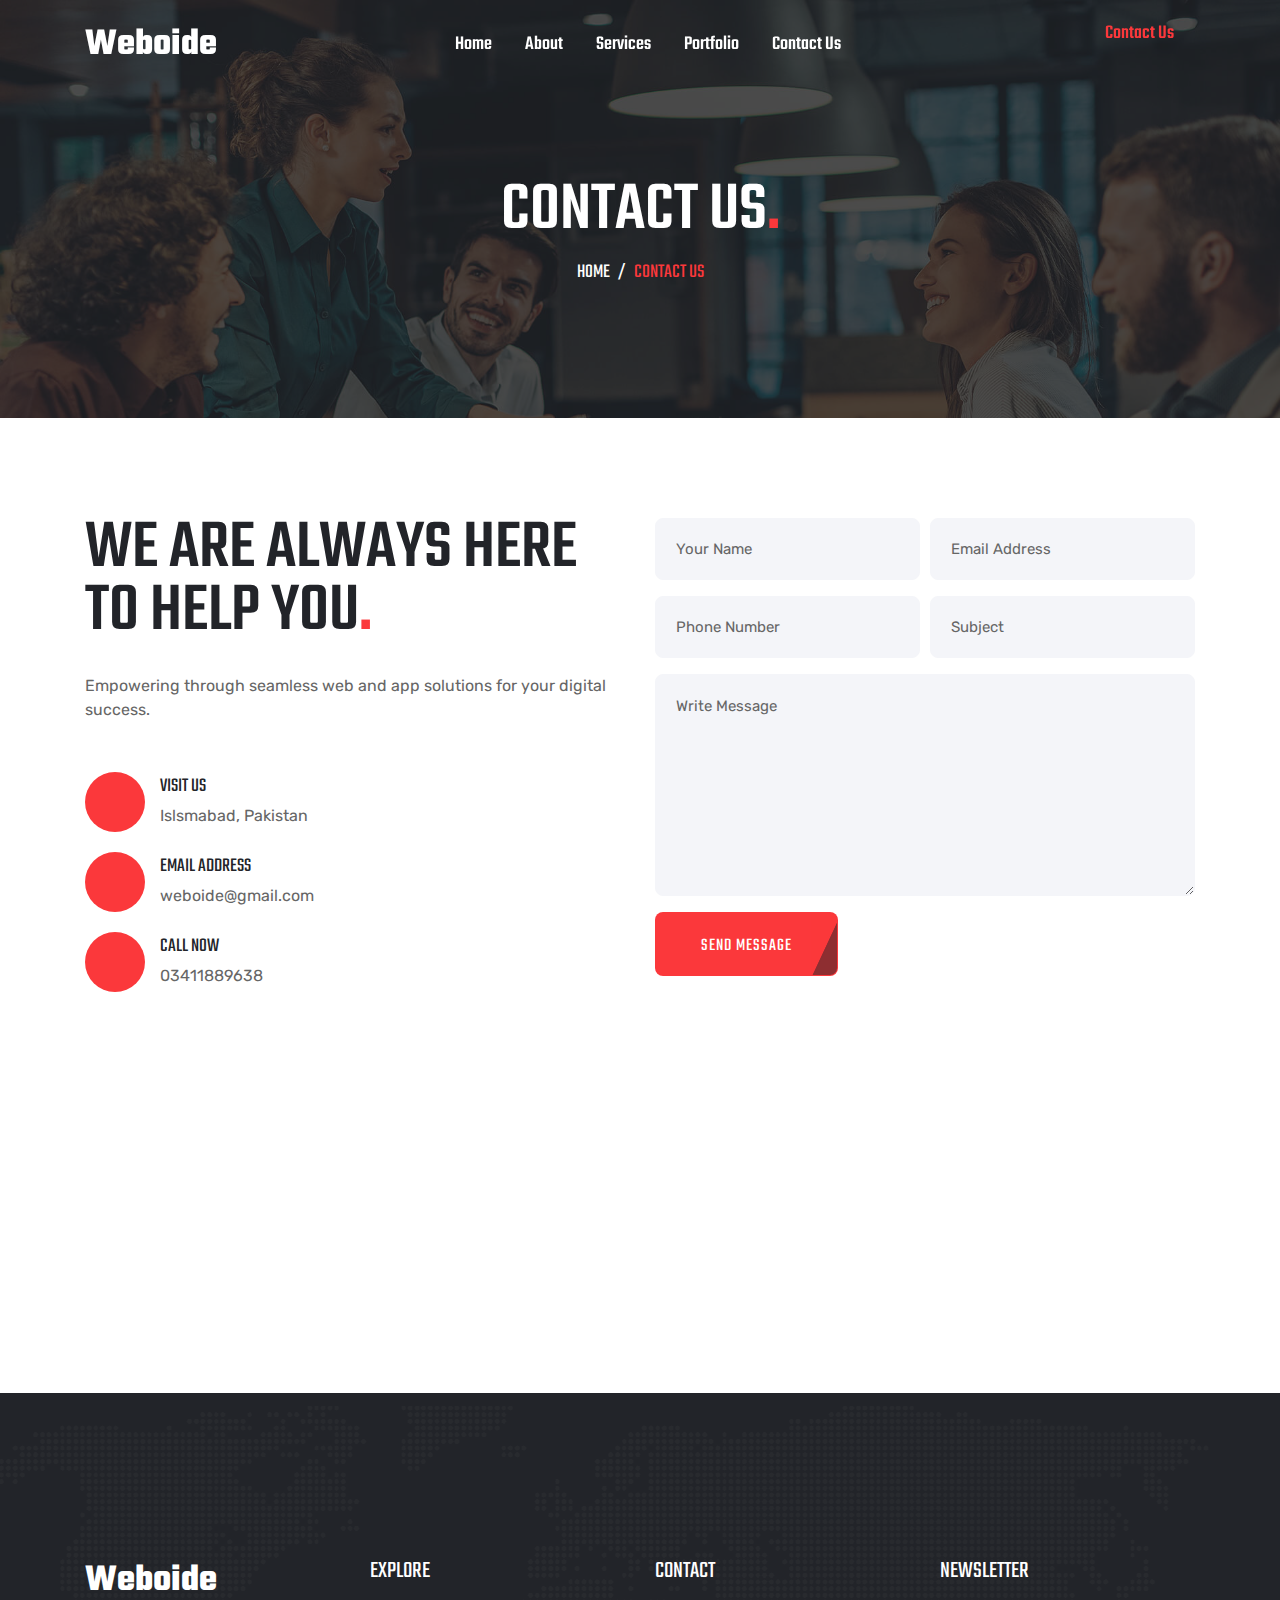
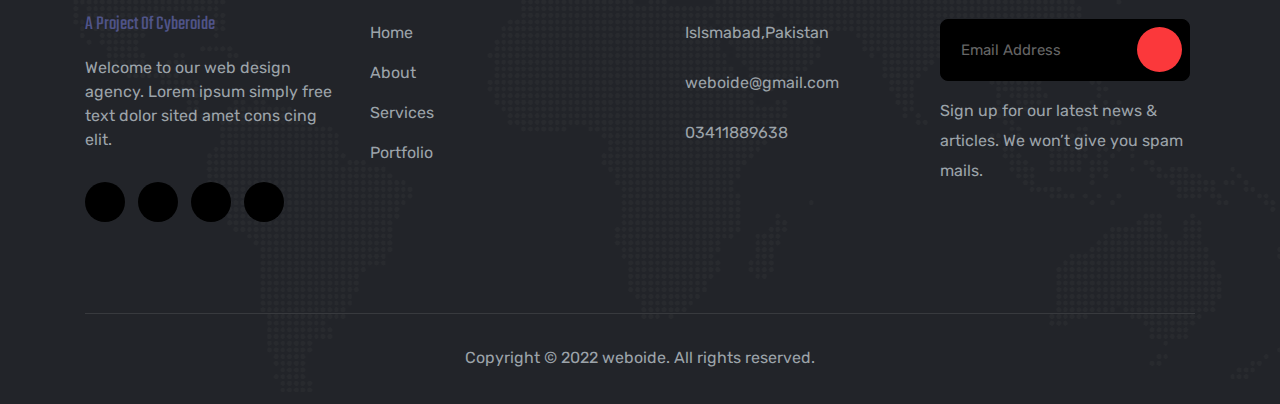
==== commit 213ca645: "Update button color for contact us" ====
--- a/contact.html
+++ b/contact.html
@@ -1,15 +1,20 @@
 <!DOCTYPE html>
 <html lang="en">
+
 <head>
    <meta charset="UTF-8">
    <meta name="viewport" content="width=device-width, initial-scale=1.0">
    <meta http-equiv="X-UA-Compatible" content="ie=edge">
-   <link rel="shortcut icon" href="img/softoweb.png">
+   <link rel="shortcut icon" href="img/favicon.png">
    <!-- GOOGLE FONTS CDN LINK -->
    <link rel="preconnect" href="https://fonts.gstatic.com">
-   <link rel="stylesheet" href="https://cdnjs.cloudflare.com/ajax/libs/font-awesome/6.5.1/css/all.min.css" integrity="sha512-DTOQO9RWCH3ppGqcWaEA1BIZOC6xxalwEsw9c2QQeAIftl+Vegovlnee1c9QX4TctnWMn13TZye+giMm8e2LwA==" crossorigin="anonymous" referrerpolicy="no-referrer" />
- 
-   <link href="https://fonts.googleapis.com/css2?family=Rubik:wght@300;400;500;600;700;800&family=Teko:wght@400;500;600;700&display=swap" rel="stylesheet">
+   <link rel="stylesheet" href="https://cdnjs.cloudflare.com/ajax/libs/font-awesome/6.5.1/css/all.min.css"
+      integrity="sha512-DTOQO9RWCH3ppGqcWaEA1BIZOC6xxalwEsw9c2QQeAIftl+Vegovlnee1c9QX4TctnWMn13TZye+giMm8e2LwA=="
+      crossorigin="anonymous" referrerpolicy="no-referrer" />
+
+   <link
+      href="https://fonts.googleapis.com/css2?family=Rubik:wght@300;400;500;600;700;800&family=Teko:wght@400;500;600;700&display=swap"
+      rel="stylesheet">
    <!-- CSS LINK -->
    <link rel="stylesheet" href="css/bootstrap.css">
    <!-- AOS ANIAMATION PLUGIN -->
@@ -20,40 +25,41 @@
    <!-- MAGNIFIC POPUP PLUGIN -->
    <link rel="stylesheet" href="css/magnific-popup.css">
    <link rel="stylesheet" href="css/custom.css">
-   
+
    <link rel="stylesheet" href="https://s.pageclip.co/v1/pageclip.css" media="screen">
-   <title>SoftoWeb</title>
+   <title>Weboide</title>
 </head>
 
 <body>
 
 
 
- <!-- ======================================== NAVIGRATION ======================================== -->
- <nav id="navigration" class="navbar fixed-top p-0">
-   <div class="container">
-      <!-- <a class="logo" href="#"><img src="img/logo.png" alt=""></a> -->
-      <a class="logo" href="#">Weboide</a>
-      
-      <div class="sidenav">
-         <div class="header">
-            <a class="logo d-lg-none" href="#">Weboide</a>
-            <a href="#" class="d-lg-none" id="showsidenav"><img src="img/icon/letter-x.png" alt=""> </a>
-         </div>
-         <ul class="mb-0">
-            <li class="nav-item"><a class="nav-link" href="index.html">Home</a></li>
-            <li class="nav-item"><a class="nav-link" href="#featureSection">About</a></li>
-            <li class="nav-item"><a class="nav-link" href="#serviceSection">Services</a></li>
-            <li class="nav-item"><a class="nav-link" href="#portfolioSection">Portfolio</a></li>
-            <li class="nav-item"><a class="nav-link" href="contact.html">Contact Us</a></li>
-         </ul>
-      </div>
-      <a href="contact.html" class="btn font-btn get-quote d-none d-md-block"><i class="fal fa-chevron-right"></i> <span>Contact Us</span></a>
-      <div id="hamburger" class="d-lg-none">
-         <img src="img/icon/menu.png" class="img01" alt="">
-      </div>
-   </div>
-</nav>
+   <!-- ======================================== NAVIGRATION ======================================== -->
+   <nav id="navigration" class="navbar fixed-top p-0">
+      <div class="container">
+         <!-- <a class="logo" href="#"><img src="img/logo.png" alt=""></a> -->
+         <a class="logo" href="#">Weboide</a>
+
+         <div class="sidenav">
+            <div class="header">
+               <a class="logo d-lg-none" href="#">Weboide</a>
+               <a href="#" class="d-lg-none" id="showsidenav"><img src="img/icon/letter-x.png" alt=""> </a>
+            </div>
+            <ul class="mb-0">
+               <li class="nav-item"><a class="nav-link" href="index.html">Home</a></li>
+               <li class="nav-item"><a class="nav-link" href="#featureSection">About</a></li>
+               <li class="nav-item"><a class="nav-link" href="#serviceSection">Services</a></li>
+               <li class="nav-item"><a class="nav-link" href="#portfolioSection">Portfolio</a></li>
+               <li class="nav-item"><a class="nav-link" href="contact.html">Contact Us</a></li>
+            </ul>
+         </div>
+         <a href="contact.html" class="btn font-btn get-quote d-none d-md-block"><i class="fal fa-chevron-right"></i>
+            <span>Contact Us</span></a>
+         <div id="hamburger" class="d-lg-none">
+            <img src="img/icon/menu.png" class="img01" alt="">
+         </div>
+      </div>
+   </nav>
 
 
 
@@ -124,13 +130,14 @@
 
 
             <div class="col-lg-6">
-               <form action="https://send.pageclip.co/W0NgDKO53kKVg1MDgdQ3GxZWyHOjnWu2/contactus" class="pageclip-form wow fadeInUpBig" data-wow-duration="1.5s" method="post">
+               <form action="https://send.pageclip.co/W0NgDKO53kKVg1MDgdQ3GxZWyHOjnWu2/contactus"
+                  class="pageclip-form wow fadeInUpBig" data-wow-duration="1.5s" method="post">
                   <div class="form-row">
                      <div class="form-group col-md-6">
                         <input type="text" name="name" class="form-control" placeholder="Your Name">
                      </div>
                      <div class="form-group col-md-6">
-                        <input type="email"  name="email" class="form-control" placeholder="Email Address">
+                        <input type="email" name="email" class="form-control" placeholder="Email Address">
                      </div>
                      <div class="form-group col-md-6">
                         <input type="tel" name="phonenumber" class="form-control" placeholder="Phone Number">
@@ -139,16 +146,17 @@
                         <input type="text" name="subject" class="form-control" placeholder="Subject">
                      </div>
                      <div class="form-group col-12">
-                        <textarea class="form-control" name="message" rows="8" cols="80" placeholder="Write Message"></textarea>
+                        <textarea class="form-control" name="message" rows="8" cols="80"
+                           placeholder="Write Message"></textarea>
                      </div>
                   </div>
                   <!-- <input type="email" value="roscoe@example.com" />
                   <input type="text"  value="A contact subject" /> -->
                 
                   <!-- This button will have a loading spinner. Keep the inner span for best results. -->
-                  <button type="submit" class="pageclip-form__submit btn layer-btn">
+                  <button type="submit" class="pageclip-form__submit btn layer-btn" style="background: #fb383b;">
                      SEND MESSAGE</button>
-                </form>
+               </form>
             </div>
          </div>
       </div>
@@ -160,7 +168,7 @@
       <div class="container">
          <div class="row">
             <div class="col">
-               <iframe src="https://www.google.com/maps/embed?pb=!1m18!1m12!1m3!1d116834.00977795363!2d90.34928585186965!3d23.78077774443207!2m3!1f0!2f0!3f0!3m2!1i1024!2i768!4f13.1!3m3!1m2!1s0x3755b8b087026b81%3A0x8fa563bbdd5904c2!2sDhaka!5e0!3m2!1sen!2sbd!4v1615455043438!5m2!1sen!2sbd" width="100%" height="370" style="border:0;" allowfullscreen="" loading="lazy"></iframe>
+               <iframe src="https://www.google.com/maps/embed?pb=!1m18!1m12!1m3!1d3404.576274004764!2d73.04715371457514!3d33.68442098071508!2m3!1f0!2f0!3f0!3m2!1i1024!2i768!4f13.1!3m3!1m2!1s0x38df98c1ba31b08f%3A0x1a38fbffc8eb042c!2sIslamabad%2C%20Islamabad%20Capital%20Territory%2C%20Pakistan!5e0!3m2!1sen!2sbd!4v1615455043438!5m2!1sen!2sbd" width="100%" height="370" style="border:0;" allowfullscreen="" loading="lazy"></iframe>
             </div>
          </div>
       </div>
@@ -174,8 +182,9 @@
             <div class="col-lg-3 col-md-6 mb-5 mb-lg-0">
                <div class="footer-box">
                   <a href="#" class="logo">Weboide</a>
-                  <p >A Project Of Cyberoide</p>
-                  <p class="about">Welcome to our web design agency. Lorem ipsum simply free text dolor sited amet cons cing elit.</p>
+                  <p>A Project Of Cyberoide</p>
+                  <p class="about">Welcome to our web design agency. Lorem ipsum simply free text dolor sited amet cons
+                     cing elit.</p>
                   <div class="social-links">
                      <a href="#"><i class="fab fa-facebook"></i></a>
                      <a href="#"><i class="fab fa-twitter"></i></a>
@@ -281,4 +290,5 @@
 
    </script>
 </body>
+
 </html>
